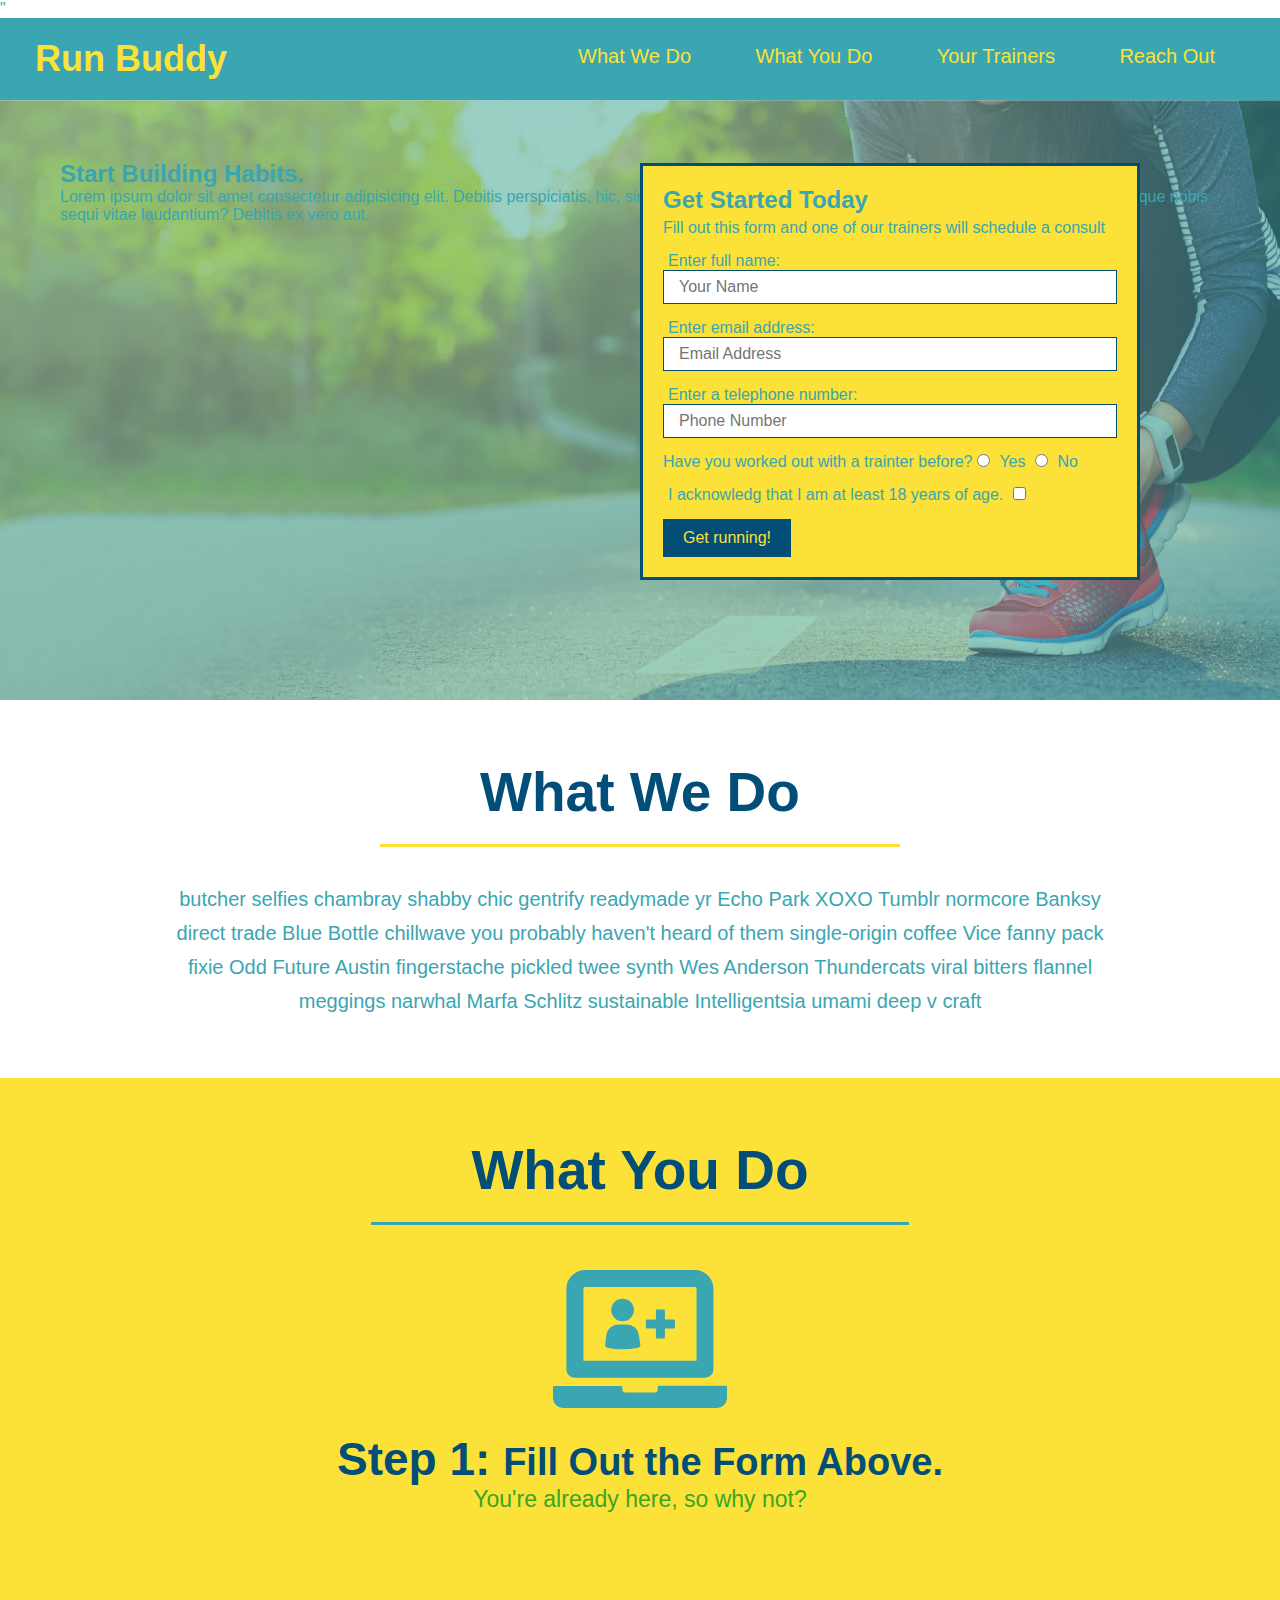
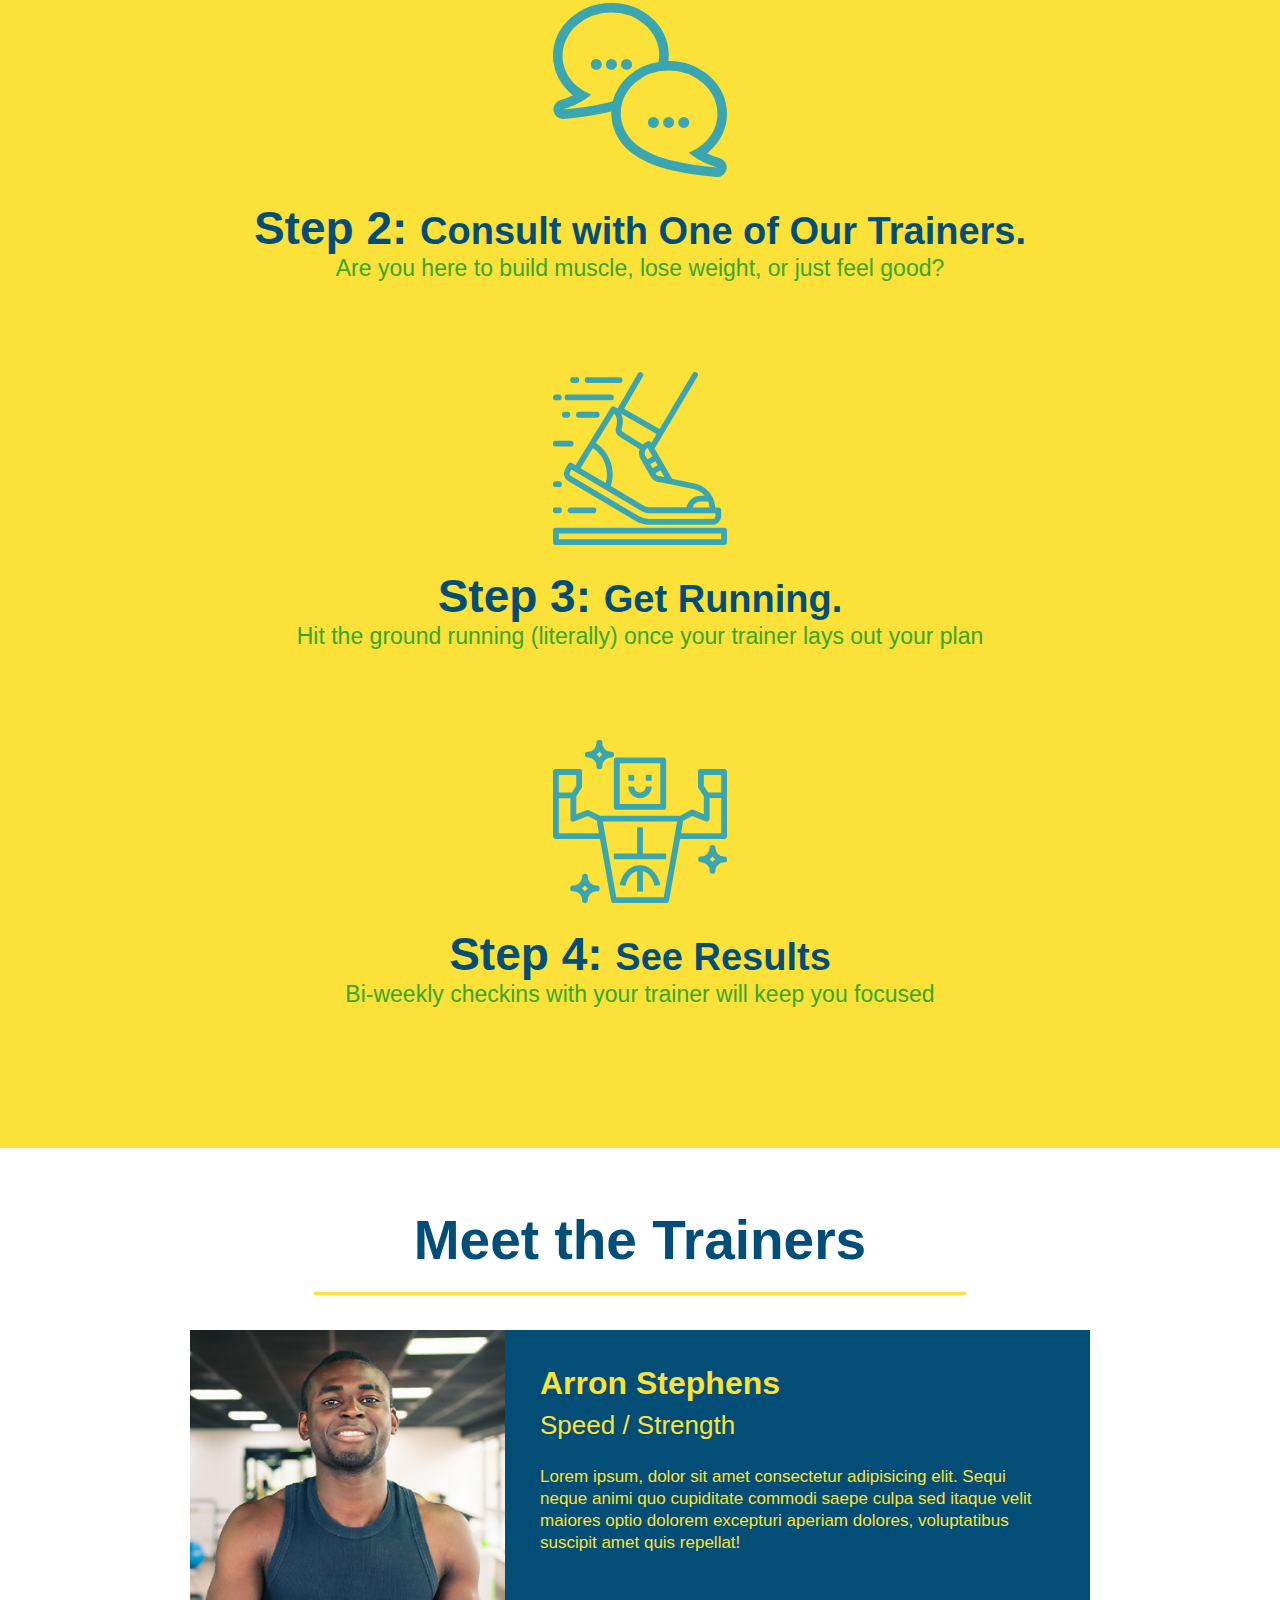
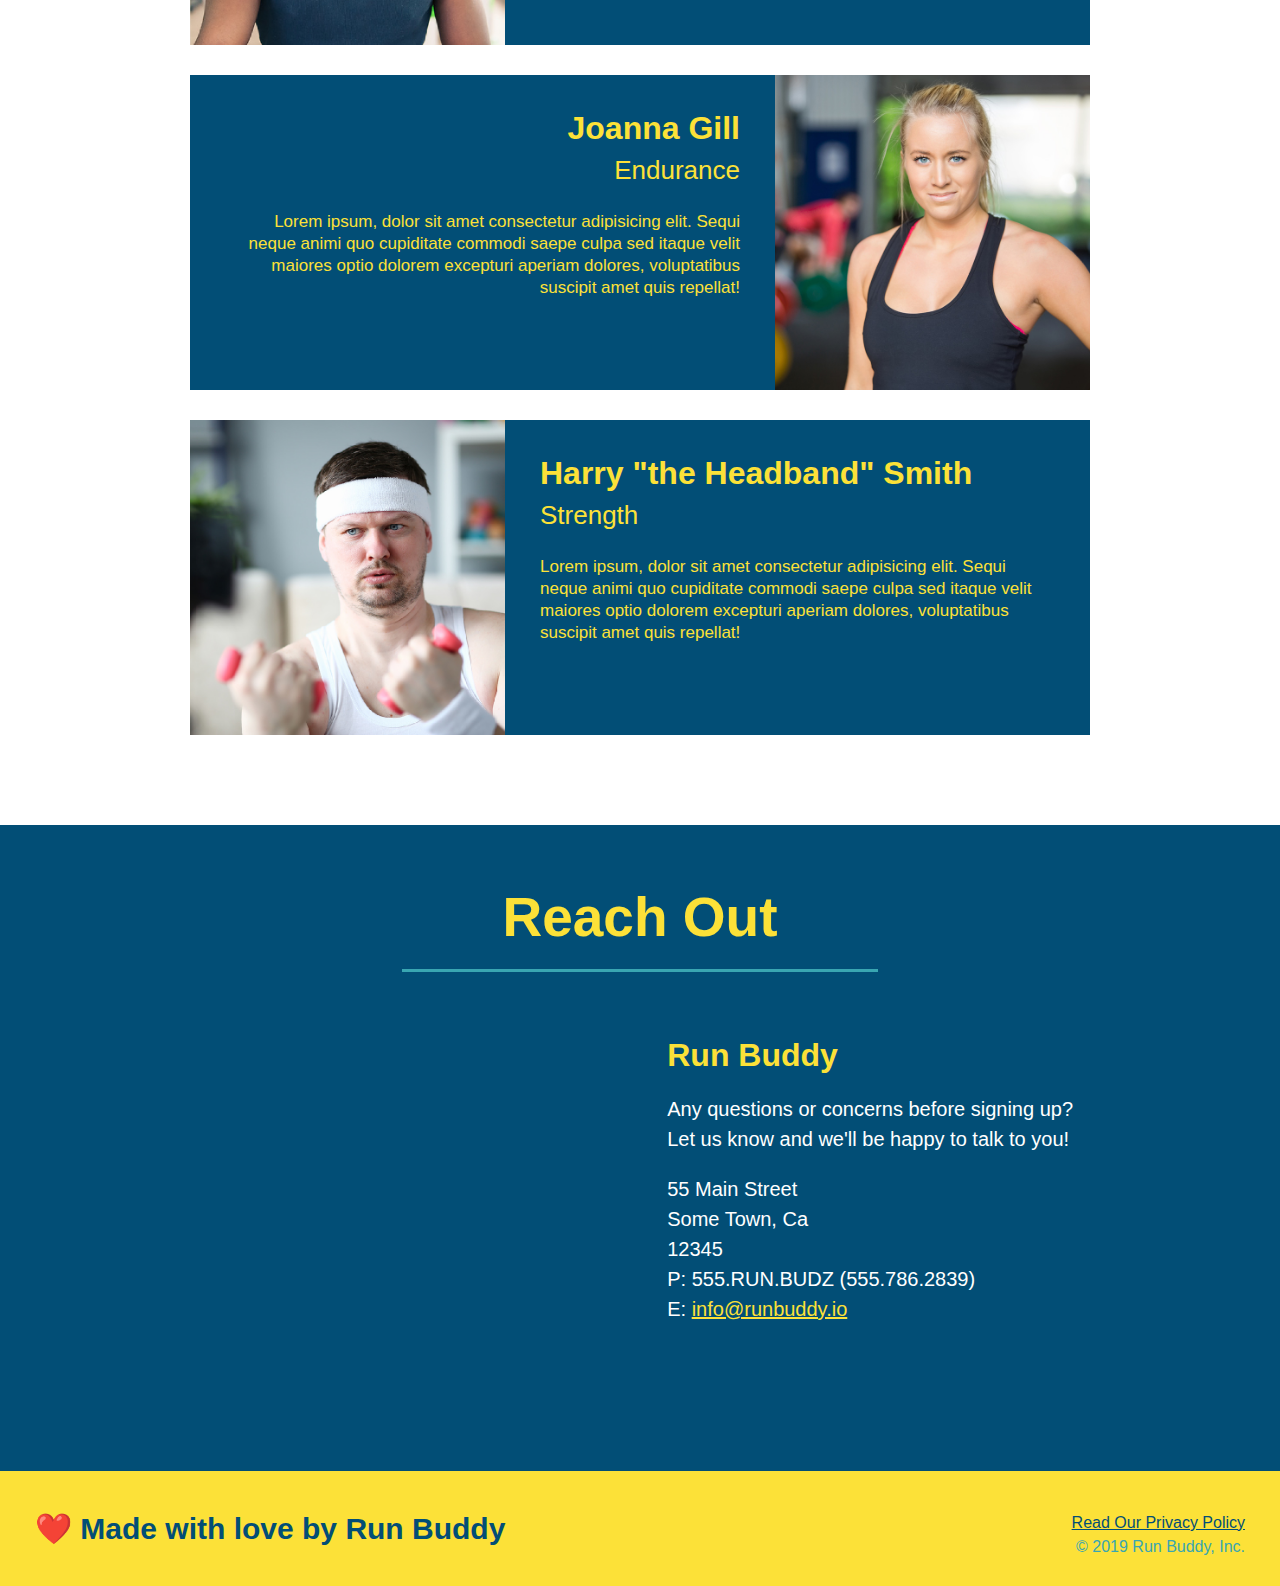
==== index.html @ 2eabfcaa "add content to hero, replace image" ====
<!DOCTYPE html>
<html lang="en">
<head>
    <link rel="stylesheet" href="./assets/css/style.css"/>
    <meta charset="UTF-8"/>"
    <title> Run Buddy</title>
</head>
<body>
    <!-- navigation-->
<header>
    <h1>
        <a href="/">Run Buddy</a>
    </h1>
<nav>
<!--unordered list element -->
<ul>
    <!-- list item elemet -->
    <li>
        <!--anchor element-->
        <a href="#what-we-do">What We Do</a>
    </li>
    <li>
        <a href="#what-you-do">What You Do</a>
    </li>
    <li>
        <a href="#your-trainers">Your Trainers</a>
    </li>
    <li>
        <a href="#reach-out">Reach Out</a>
    </li>
    </ul>
</nav>
</header>

<!--hero/jumbotron-->
<section class="hero">
<div class="hero-cta">
    <h2>Start Building Habits.</h2>
    <p>Lorem ipsum dolor sit amet consectetur adipisicing elit. Debitis perspiciatis, hic, sint magni optio soluta, aperiam dicta mollitia ex aspernatur quaerat cumque nobis sequi vitae laudantium? Debitis ex vero aut.
    </p>
</div>
    <div class="hero-form">
        <h3>Get Started Today</h3>
        <p>Fill out this form and one of our trainers will schedule a consult</p>
        <!--add form element-->
        <form>
            <label for ="name">Enter full name:</label>
            <input type="text" placeholder= "Your Name" name="name" id= "name" class="form-input">
            <label for="email">Enter email address:</label>
            <input type="email" placeholder="Email Address" name="email" id="email" class="form-input">
            <label for="phone">Enter a telephone number:</label>
            <input type="tel" placeholder="Phone Number" name="phone" id="phone" class="form-input">
            <p>
                Have you worked out with a trainter before?
                <input type="radio" name="trainer-confirm" id="trainer-yes"/>
                <label for="trainer-yes">Yes</label>
                <input type="radio" name="trainer-confirm" id="trainer-no"/>
                <label for="trainer-no">No</label>
            </p>
            <p>
                <label for="checkbox">I acknowledg that I am at least 18 years of age. 
                </label>
                <input type="checkbox" name="age-confirm" id="checkbox"/>
            </p>
            <button type="submit">
                Get running!
            </button>
        </form>
    </div>
</section>
<!--end hero-->

<!--"what we do" section-->
<section id="what-we-do" class="intro">
    <h2 class="section-title primary-border">What We Do</h2>
    <p>
        butcher selfies chambray shabby chic gentrify readymade yr Echo Park XOXO Tumblr normcore Banksy direct trade Blue Bottle chillwave you probably haven't heard of them single-origin coffee Vice fanny pack fixie Odd Future Austin fingerstache pickled twee synth Wes Anderson Thundercats viral bitters flannel meggings narwhal Marfa Schlitz sustainable Intelligentsia umami deep v craft
  </p>
    </p>
</section> 

<!--"what you do" section-->
<section id="what-you-do" class="steps">
    <h2 class="section-title secondary-border">What You Do</h2>

    <div>
        <!--insert this img element-->
        <img src="./assets/images/step-1.svg" alt="" />
        <h3>Step 1: <span>Fill Out the Form Above.</span></h3>
        <p>You're already here, so why not?</p>
    </div>

    <div>
        <img src="./assets/images/step-2.svg" alt=""/>
        <h3>Step 2: <span>Consult with One of Our Trainers.</span></h3>
        <p>Are you here to build muscle, lose weight, or just feel good?</p>
    </div>

    <div>
        <img src="./assets/images/step-3.svg" alt=""/>
        <h3>Step 3: <span>Get Running.</span></h3>
        <p>Hit the ground running (literally) once your trainer lays out your plan</p>
    </div>

    <div>
        <img src="./assets/images/step-4.svg" alt=""/>
        <h3>Step 4: <span>See Results</span></h3>
        <p>Bi-weekly checkins with your trainer will keep you focused</p>
    </div>
</section>

<!--"meet the trainers" section-->
<section id="your-trainers" class="trainers">
    <h2 class="section-title primary-border">Meet the Trainers</h2>
    <article class="trainer">
        <img src="./assets/images/trainer-1.jpg" alt="Arron Stephens in his workout clothes, ready to pump iron" />
        <div class="trainer-bio text-left">
            <h3>Arron Stephens</h3>
            <h4>Speed / Strength</h4>
            <p>Lorem ipsum, dolor sit amet consectetur adipisicing elit. Sequi neque animi quo cupiditate commodi saepe culpa sed
                itaque velit maiores optio dolorem excepturi aperiam dolores, voluptatibus suscipit amet quis repellat!</p>
        </div>
    </article>
    <!--second trainer bio-->
    <article class="trainer">
        <div class="trainer-bio text-right">
            <h3>Joanna Gill</h3>
            <h4>Endurance</h4>
            <p>Lorem ipsum, dolor sit amet consectetur adipisicing elit. Sequi neque animi quo cupiditate commodi saepe culpa sed
                itaque velit maiores optio dolorem excepturi aperiam dolores, voluptatibus suscipit amet quis repellat!</p>
        </div>
        <img src="./assets/images/trainer-2.jpg" alt="Joanna Gill cooling off after a workout"/>
    </article>
<!--third trainer bio-->
    <article class="trainer">
        <img src="./assets/images/trainer-3.jpg" alt="harry smith wearing a headband and lifting comically small pink weights" />
        <div class="trainer-bio text-left">
            <h3>Harry "the Headband" Smith</h3>
            <h4>Strength</h4>
            <p>Lorem ipsum, dolor sit amet consectetur adipisicing elit. Sequi neque animi quo cupiditate commodi saepe culpa sed
                itaque velit maiores optio dolorem excepturi aperiam dolores, voluptatibus suscipit amet quis repellat!</p>
        </div>
    </article>
</section>

<!--"reach out" section-->
<section id="reach-out" class="contact">
    <h2 class="section-title secondary-border">Reach Out</h2>
    <div class="contact-info">
        <iframe src="https://www.google.com/maps/embed?pb=!1m18!1m12!1m3!1d3028.8619185840626!2d-112.0545530847359!3d40.61087007934311!2m3!1f0!2f0!3f0!3m2!1i1024!2i768!4f13.1!3m3!1m2!1s0x875291e394b3003f%3A0x917ca434c4e46efd!2s6785%20Callery%20Ln%2C%20West%20Jordan%2C%20UT%2084081!5e0!3m2!1sen!2sus!4v1611480077698!5m2!1sen!2sus" 
        frameborder="0" 
        style="border:0;" 
        allowfullscreen></iframe>
        <div>
            <h3>Run Buddy</h3>
            <p>Any questions or concerns before signing up?
                <br />
                Let us know and we'll be happy to talk to you!</p>
            <address>
                55 Main Street <br/>
                Some Town, Ca<br/>
                12345<br />
                P: 555.RUN.BUDZ (555.786.2839)<br/>
                E: <a href="mailto:info@runbuddy.io">info@runbuddy.io</a>
            </address>
        </div>
    </div>
</section>

<!-- footer -->
<footer>
    <h2>❤️ Made with love by Run Buddy</h2>
    <div>
        <a href= "./privacy-policy.html"> Read Our Privacy Policy</a><br />
        &copy; 2019 Run Buddy, Inc.
    </div>
</footer>
</body>
</html>
---- assets/css/style.css ----
* {
    margin: 0;
    padding: 0;
    box-sizing: border-box;
}
body {/* more on this crazy alphanumerical value in a minute! */
color: #39a6b2;
font-family: Helvetica, Arial, sans-serif;
}
/* apply styles to <header> */
header {
    padding: 20px 35px;
    background-color: #39a6b2;
}
header h1 {
    font-weight: bold;
    font-size: 36px;
    color: #fce138;
    margin: 0;
    display: inline;
}
header a {
    text-decoration: none;
    color: #fce138;
}
header nav {
    float: right;
    margin: 7px 0;
}
header nav ul li {
    display: inline;
}
header nav ul li a {
    margin: 0 30px;
    font-weight: lighter;
    font-size: 20px;
}
footer {
    background: #fce138;
    width: 100%;
    padding: 40px 35px;
}
footer h2 {
    display: inline;
    color: #024e76;
    font-size: 30px;
    margin: 0;
}
footer div{
    float: right;
    line-height: 1.5;
    text-align: right;
}
footer a {
    color: #024e76;
}
section {
    padding: 60px;
}
/* hero style start */
.hero{
    background-image: url("../images/hero-bg.jpg");
    height: 600px;
    background-size: cover;
    background-position: center;
    position: relative;
}
/* hero style end */
.hero-form {
    border: 3px solid #024e76;
    background-color: #fce138;
    padding: 20px;
    width: 500px;
    position: absolute;
    bottom: 120px;
    right: 140px;
}
.hero-form h3 {
    font-size: 24px;
    margin: 0;
}
.hero-form p {
    margin: 5px 0 15px 0;
}
.form-input {
    border: 1px solid #024e76;
    display: block;
    padding: 7px 15px;
    font-size: 16px;
    color: #024e76;
    width: 100%;
    margin-bottom: 15px;
}
.hero-form label {
    margin: 0 5px;
}
.hero-form button {
    color: #fce138;
    background-color: #024e76;
    border: none;
    padding: 10px 20px;
    font-size: 16px;
}
/* hero styles end*/
.intro {
    text-align: center;
}
.intro p {
    line-height: 1.7;
    color: #39a6b2;
    width: 80%;
    font-size: 20px;
    margin: 0 auto;
}
.steps {
    text-align: center;
    background: #fce138;
}
.section-title {
    font-size: 55px;
    color: #024e79;
    margin-bottom: 35px;
    padding: 0 100px 20px 100px;
    display: inline-block;
    border-bottom: 3px solid;
}
.primary-border {
    border-color: #fce138;
}
.secondary-border {
    border-color: #39a6b2;
}
.steps div {
    margin-bottom: 80px;
}
.steps img {
    width: 15%;
    margin: 10px 0;
}
.steps h3 {
    color: #024e76;
    font-size: 46px;
    margin-top: 10px;
}
.steps p {
    color: #39a626;
    font-size: 23px;
}
.steps span {
    font-size: 38px;
}
.trainers {
    text-align: center;
}
.trainer {
    width: 900px;
    margin: 0 auto 30px auto;
    background: #024e76;
    color: #fce138;
    overflow: auto;
}
.trainer img {
    width: 35%;
    float: left;
}
.trainer-bio {
    padding: 35px;
    float: left;
    width: 65%
}
.text-left {
    text-align: left;
}
.text-right {
    text-align: right;
}
.trainer-bio h3 {
    font-size: 32px;
    margin-bottom: 8px;
}
.trainer-bio h4 {
    font-weight: lighter;
    font-size: 26px;
    margin-bottom: 25px;
}
.trainer-bio p {
    font-size: 17px;
    line-height: 1.3;
}
/*reach out styles start*/
.contact{
    text-align: center;
    background:#024e76;
}
.contact h2{
    color:#fce138;
}
.contact-info iframe{
    width: 400px;
    height: 400px;
}
.contact-info div{
   width: 410px;
   display: inline-block;
   vertical-align: top;
   text-align: left;
   margin: 30px 0 0 60px;
   color: white;
}
.contact-info h3{
    color: #fce138;
    font-size: 32px;
}
.contact-info p, .contact-info address{
    margin: 20px 0;
    line-height: 1.5;
    font-size: 20px;
    font-style: normal;
}
.contact-info a {
    color:#fce138;
}
/*reach out syles end*/
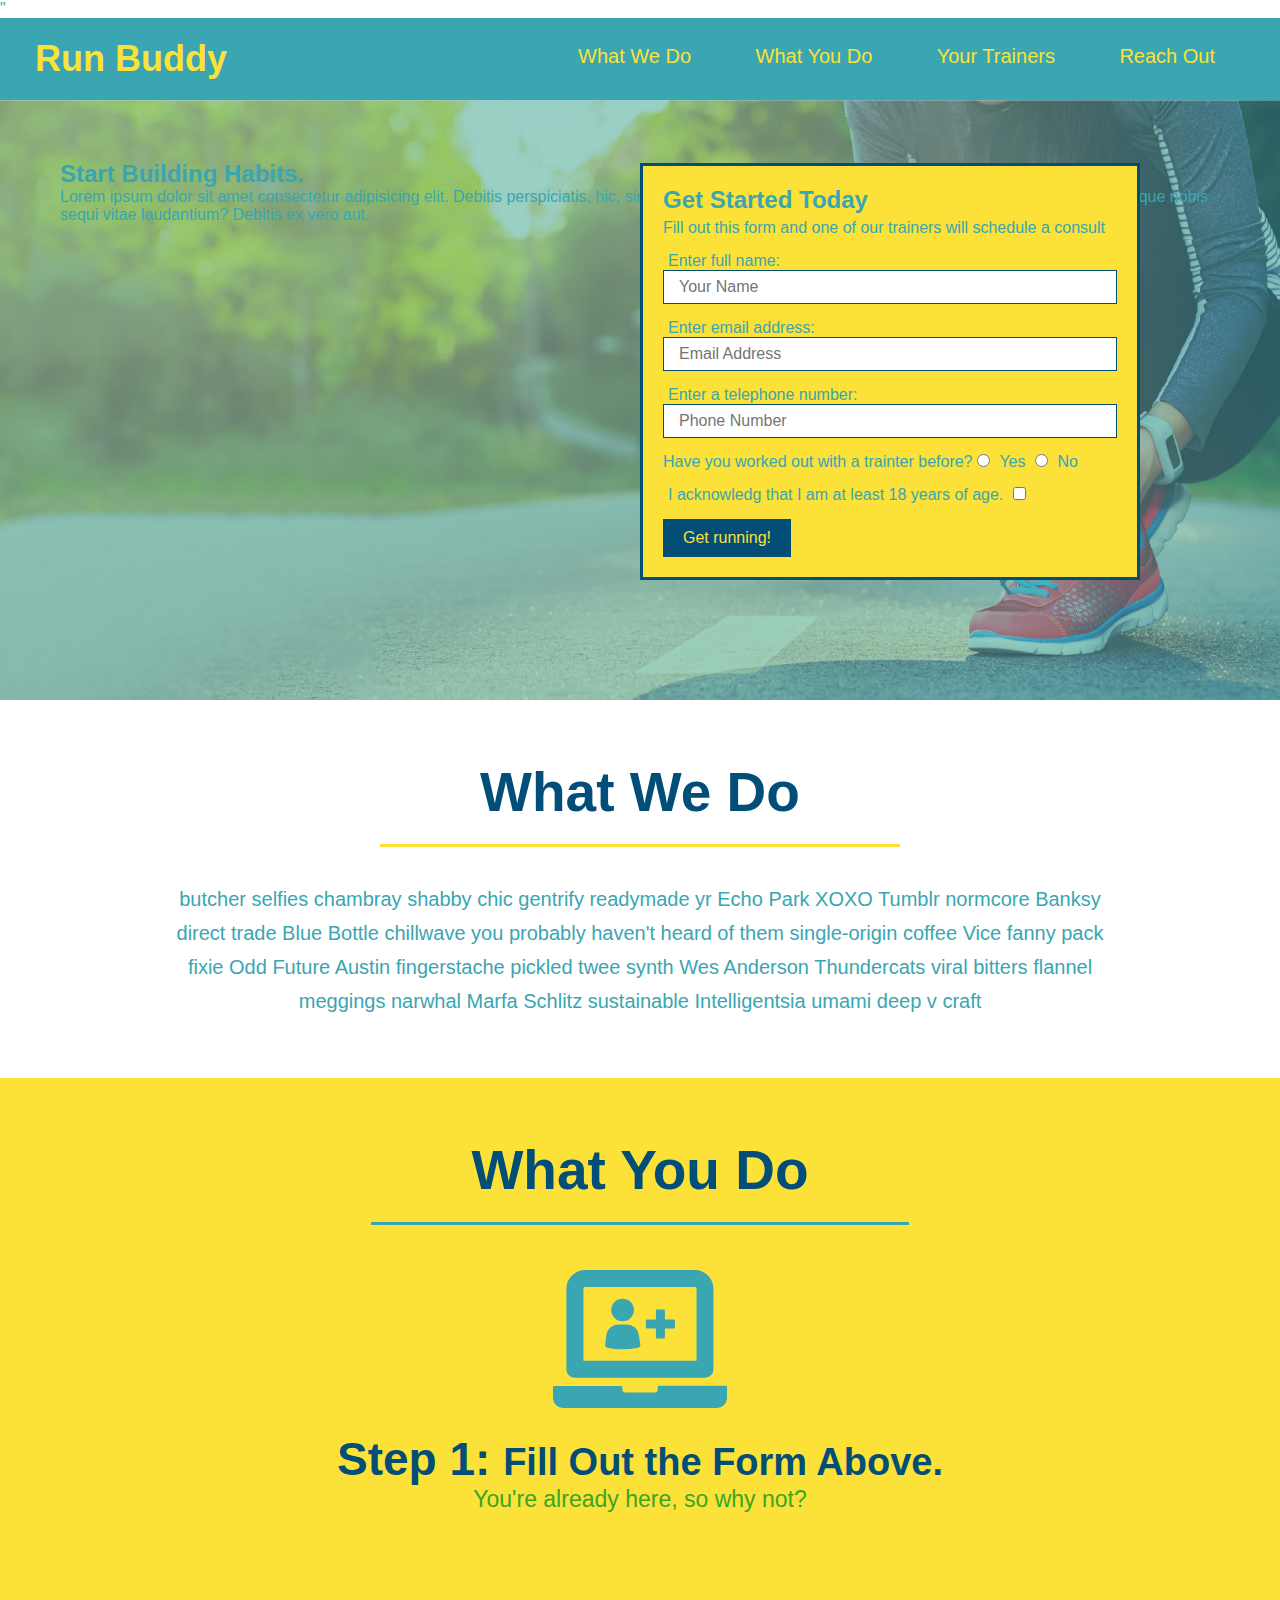
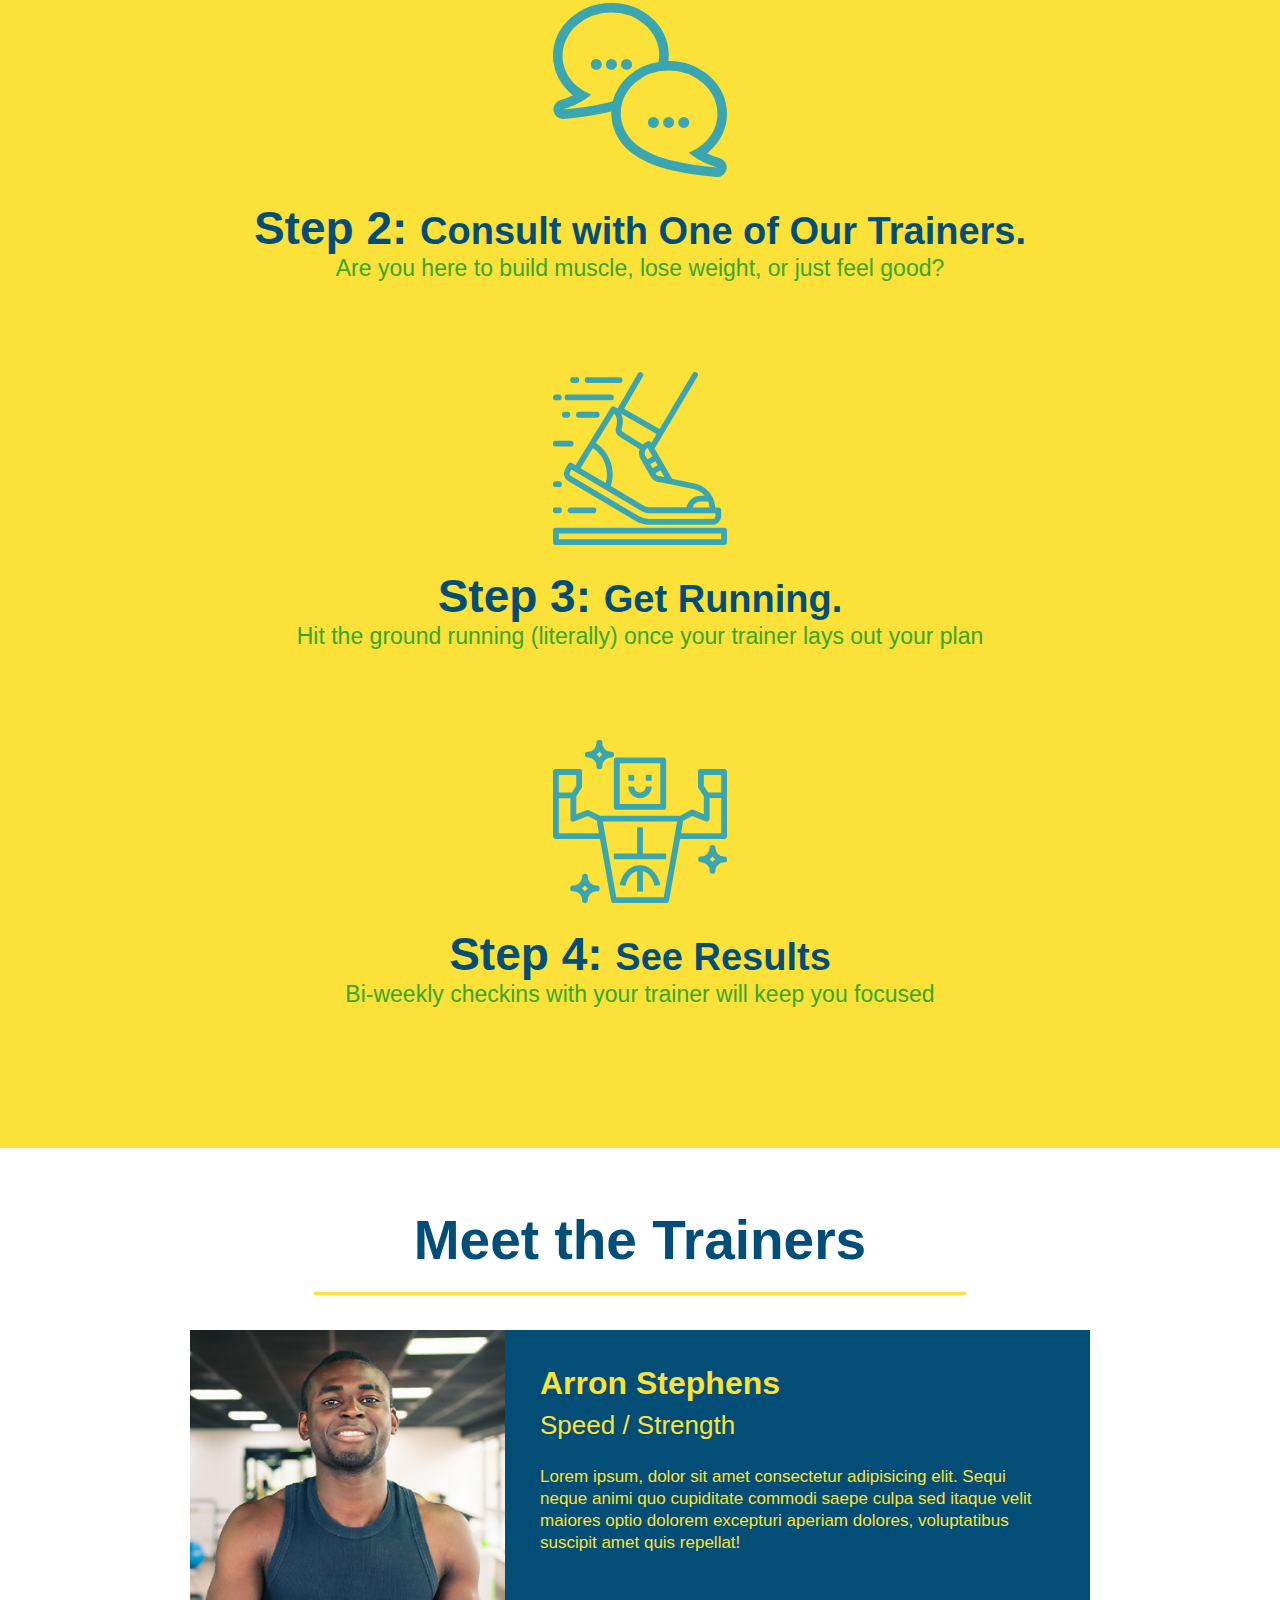
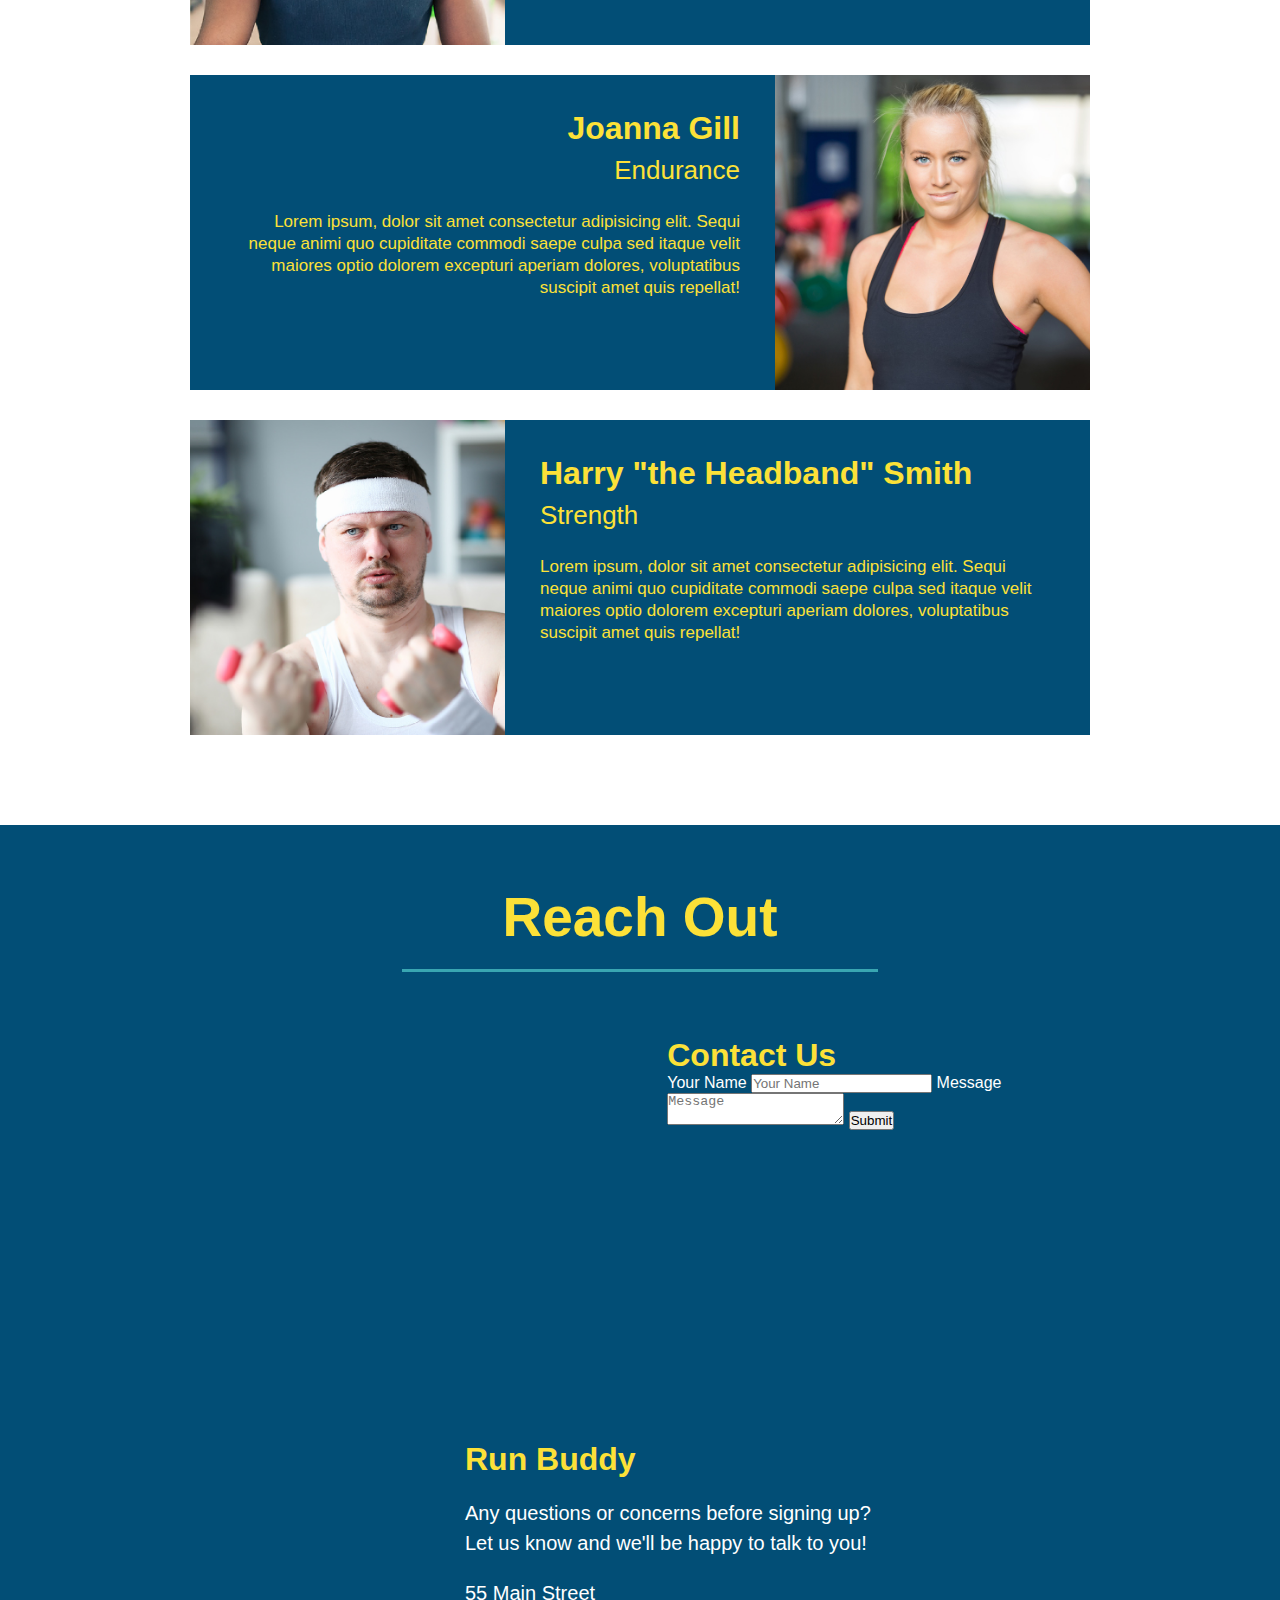
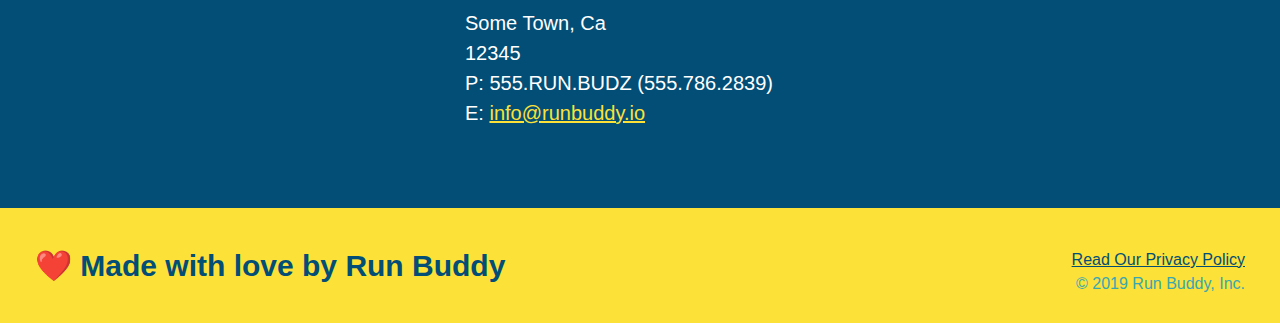
==== commit 42678734: "add contact form" ====
--- a/index.html
+++ b/index.html
@@ -151,6 +151,16 @@
         frameborder="0" 
         style="border:0;" 
         allowfullscreen></iframe>
+        <div class="contact-form">
+            <h3>Contact Us</h3>
+            <form>
+                <label for="contact-name">Your Name</label>
+                <input type="text" id="contact-name" placeholder="Your Name" />
+                <label for="contact-message">Message</label>
+                <textarea id="contact-message" placeholder="Message"></textarea>
+                <button type="submit">Submit</button>
+            </form>
+        </div>
         <div>
             <h3>Run Buddy</h3>
             <p>Any questions or concerns before signing up?
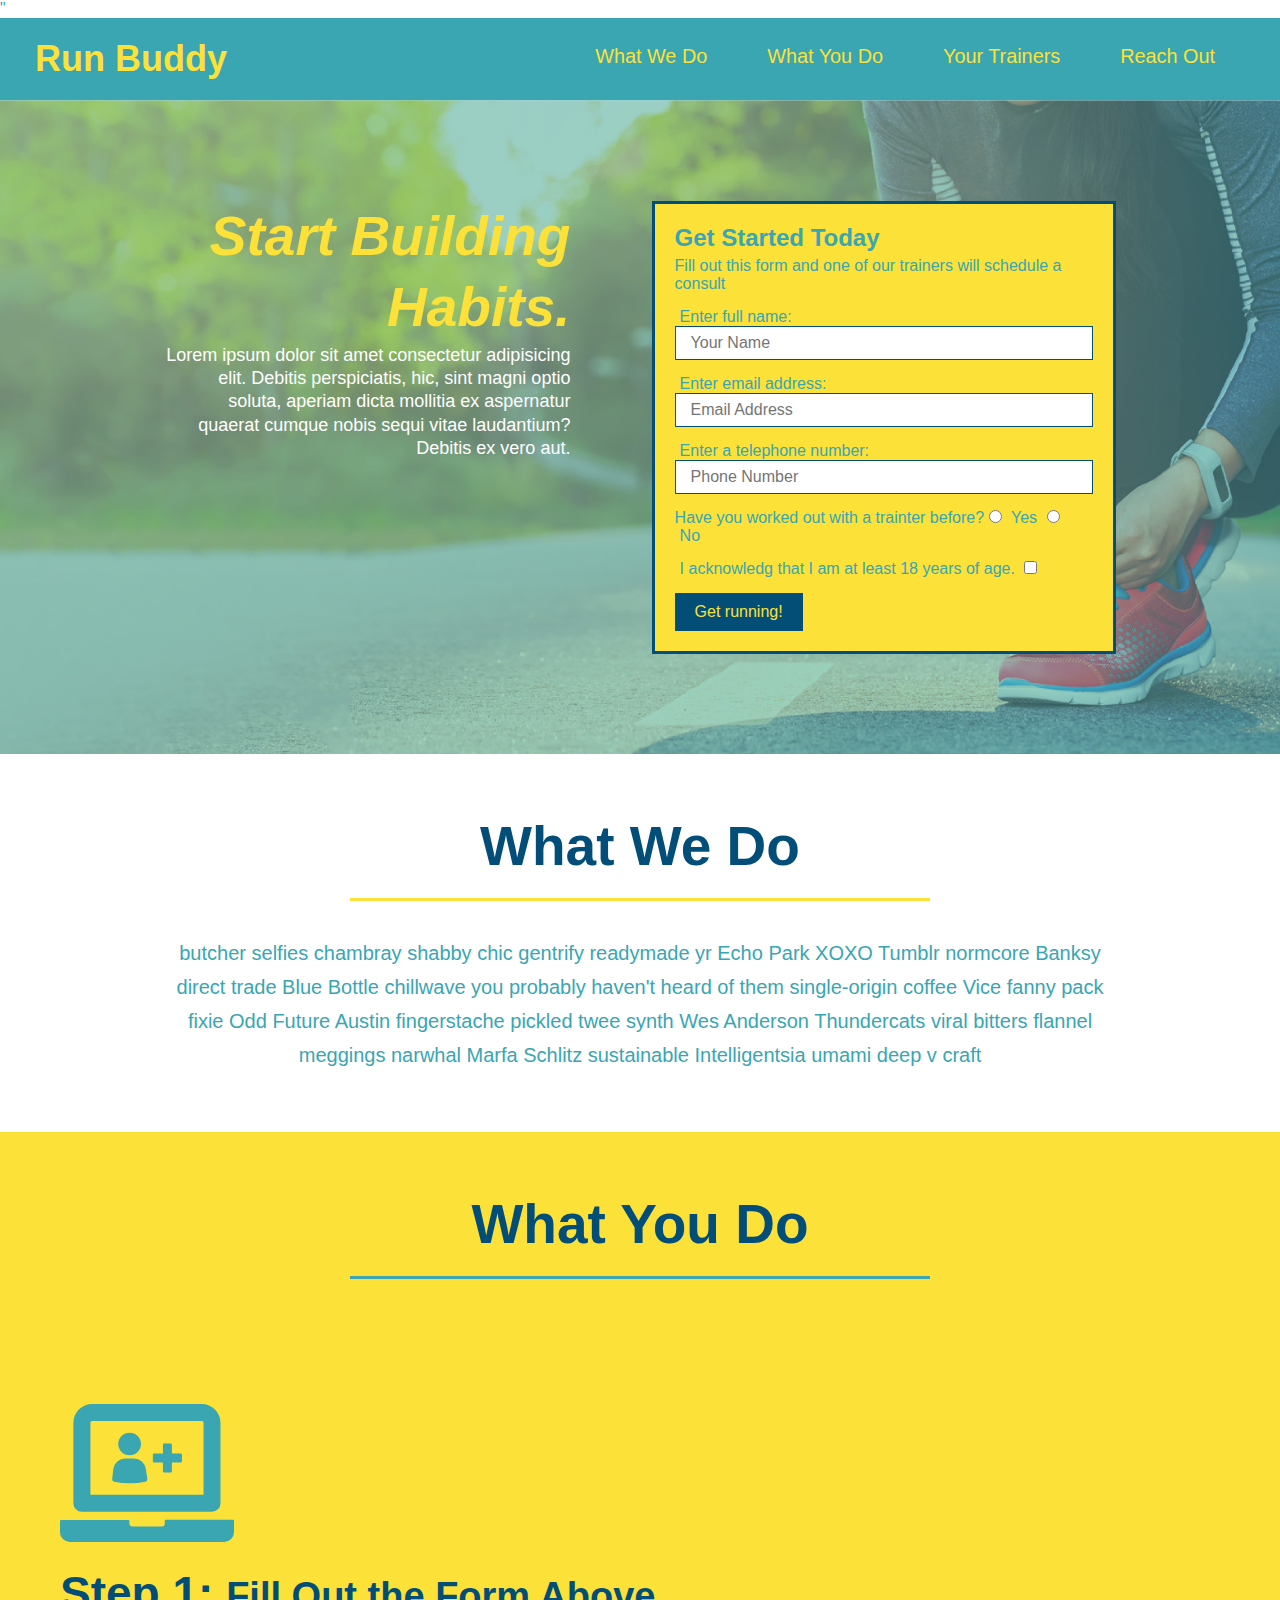
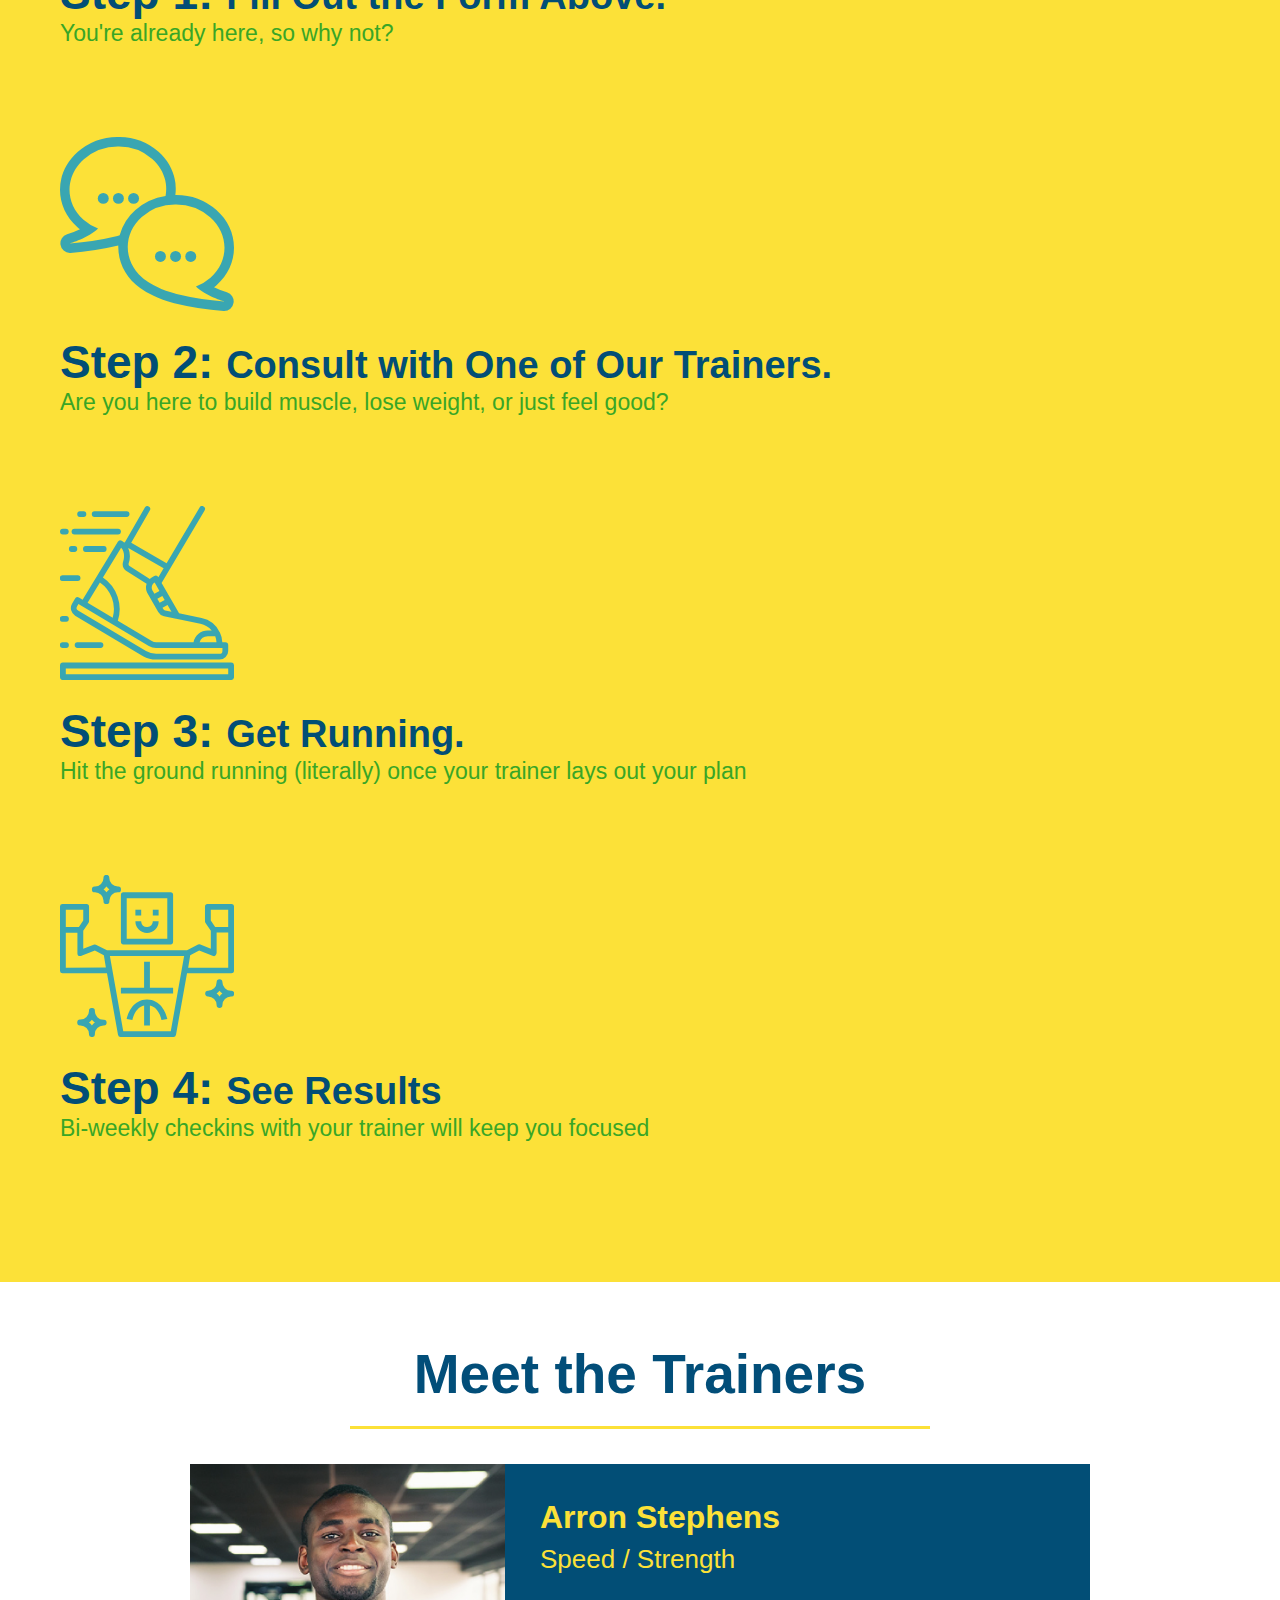
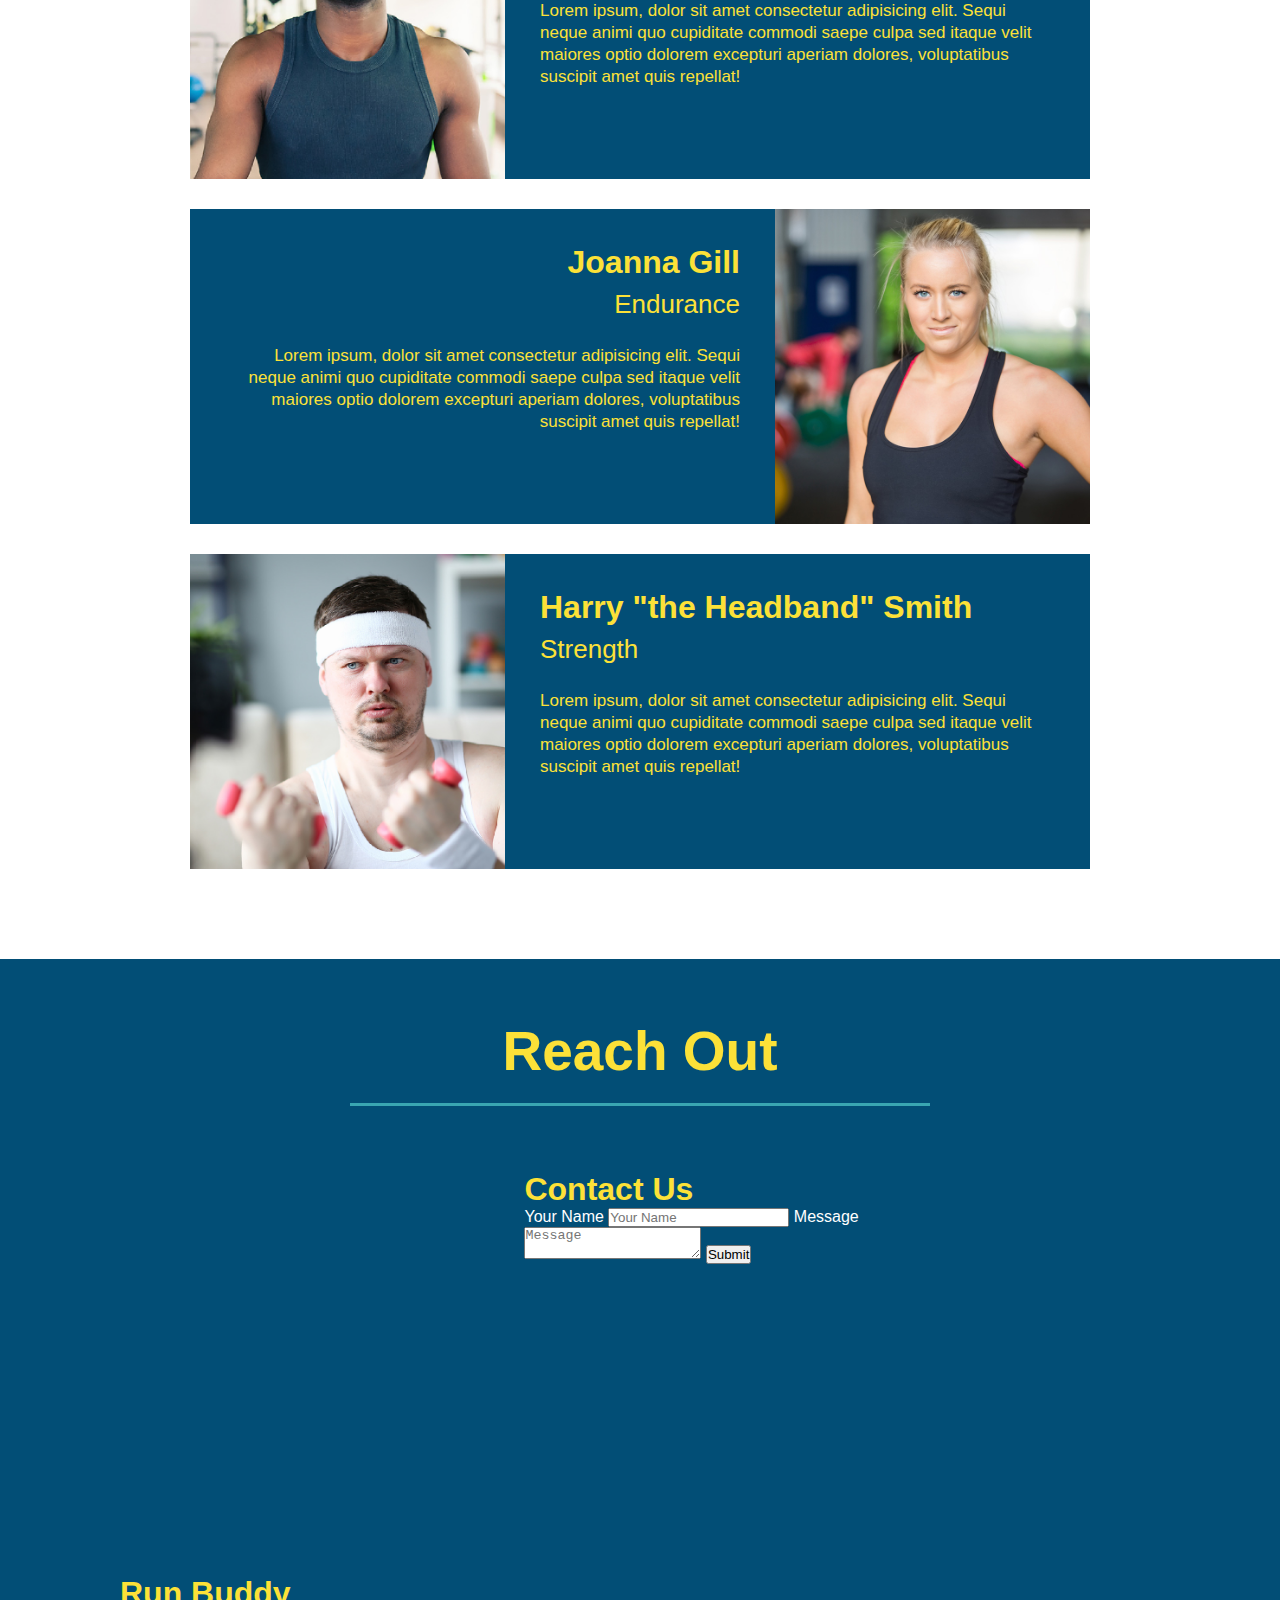
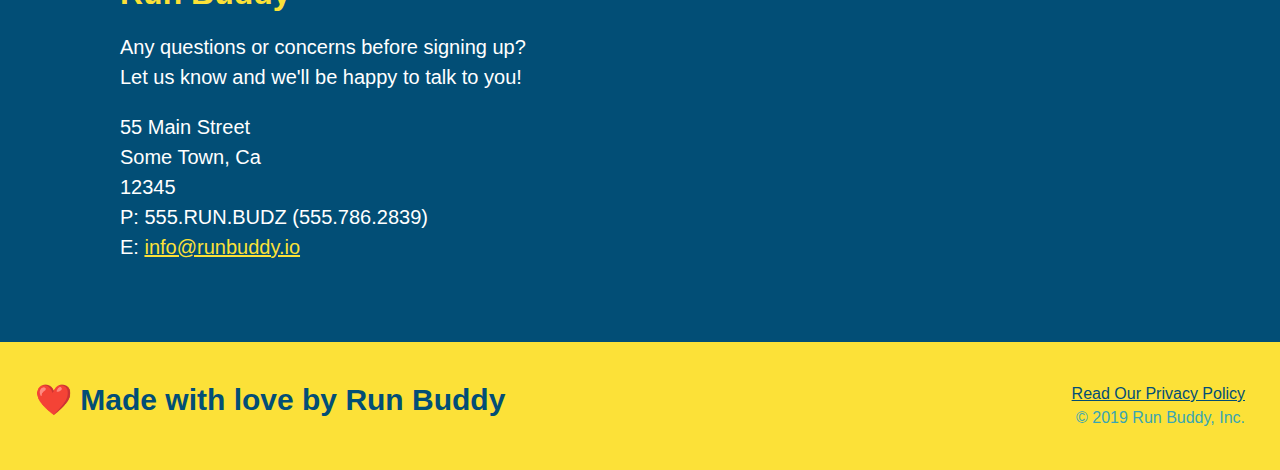
==== commit 2b526a98: "add flexbox to what we do" ====
--- a/index.html
+++ b/index.html
@@ -72,17 +72,21 @@
 
 <!--"what we do" section-->
 <section id="what-we-do" class="intro">
+    <div class="flex-row">
     <h2 class="section-title primary-border">What We Do</h2>
+    </div>
+    <div class="flex-row">
     <p>
         butcher selfies chambray shabby chic gentrify readymade yr Echo Park XOXO Tumblr normcore Banksy direct trade Blue Bottle chillwave you probably haven't heard of them single-origin coffee Vice fanny pack fixie Odd Future Austin fingerstache pickled twee synth Wes Anderson Thundercats viral bitters flannel meggings narwhal Marfa Schlitz sustainable Intelligentsia umami deep v craft
   </p>
-    </p>
+</div>
 </section> 
 
 <!--"what you do" section-->
 <section id="what-you-do" class="steps">
+<div class="flex-row">
     <h2 class="section-title secondary-border">What You Do</h2>
-
+</div>
     <div>
         <!--insert this img element-->
         <img src="./assets/images/step-1.svg" alt="" />
@@ -111,7 +115,9 @@
 
 <!--"meet the trainers" section-->
 <section id="your-trainers" class="trainers">
+    <div class="flex-row">
     <h2 class="section-title primary-border">Meet the Trainers</h2>
+    </div>
     <article class="trainer">
         <img src="./assets/images/trainer-1.jpg" alt="Arron Stephens in his workout clothes, ready to pump iron" />
         <div class="trainer-bio text-left">
@@ -145,7 +151,9 @@
 
 <!--"reach out" section-->
 <section id="reach-out" class="contact">
+    <div class="flex-row">
     <h2 class="section-title secondary-border">Reach Out</h2>
+    </div>
     <div class="contact-info">
         <iframe src="https://www.google.com/maps/embed?pb=!1m18!1m12!1m3!1d3028.8619185840626!2d-112.0545530847359!3d40.61087007934311!2m3!1f0!2f0!3f0!3m2!1i1024!2i768!4f13.1!3m3!1m2!1s0x875291e394b3003f%3A0x917ca434c4e46efd!2s6785%20Callery%20Ln%2C%20West%20Jordan%2C%20UT%2084081!5e0!3m2!1sen!2sus!4v1611480077698!5m2!1sen!2sus" 
         frameborder="0" 
--- a/assets/css/style.css
+++ b/assets/css/style.css
@@ -11,43 +11,49 @@
 header {
     padding: 20px 35px;
     background-color: #39a6b2;
+    display: flex;
+    justify-content: space-between;
+    flex-wrap: wrap;
 }
 header h1 {
     font-weight: bold;
     font-size: 36px;
     color: #fce138;
     margin: 0;
-    display: inline;
 }
 header a {
     text-decoration: none;
     color: #fce138;
 }
 header nav {
-    float: right;
     margin: 7px 0;
 }
-header nav ul li {
-    display: inline;
+header nav ul {
+    display: flex;
+    flex-wrap: wrap;
+    justify-content: space-between;
+    align-items: center;
+    list-style: none;
 }
 header nav ul li a {
     margin: 0 30px;
     font-weight: lighter;
-    font-size: 20px;
+    font-size: 1.55vw;
 }
 footer {
+    display: flex;
+    justify-content: space-between;
+    flex-wrap: wrap;
     background: #fce138;
     width: 100%;
     padding: 40px 35px;
 }
 footer h2 {
-    display: inline;
     color: #024e76;
     font-size: 30px;
     margin: 0;
 }
 footer div{
-    float: right;
     line-height: 1.5;
     text-align: right;
 }
@@ -58,22 +64,34 @@
     padding: 60px;
 }
 /* hero style start */
-.hero{
+.hero {
+    display: flex;
+    justify-content: center;
+    flex-wrap: wrap;
     background-image: url("../images/hero-bg.jpg");
-    height: 600px;
     background-size: cover;
     background-position: center;
-    position: relative;
+}
+.hero-cta {
+    width: 35%;
+    text-align: right;
+    margin: 3.5%;
+    color: #fff;
+    font-size: 18px;
+    line-height: 1.3;
+}
+.hero-cta h2 {
+    font-style: italic;
+    font-size: 55px;
+    color: #fce138;
 }
 /* hero style end */
 .hero-form {
     border: 3px solid #024e76;
     background-color: #fce138;
     padding: 20px;
-    width: 500px;
-    position: absolute;
-    bottom: 120px;
-    right: 140px;
+    width: 40%;
+    margin: 3.5%;
 }
 .hero-form h3 {
     font-size: 24px;
@@ -102,26 +120,28 @@
     font-size: 16px;
 }
 /* hero styles end*/
-.intro {
+.flex-row {
+    display: flex;
+}
+.intro p {
     text-align: center;
-}
-.intro p {
     line-height: 1.7;
     color: #39a6b2;
     width: 80%;
     font-size: 20px;
     margin: 0 auto;
 }
+
 .steps {
+    background: #fce138;
+}
+.section-title {
+    padding-bottom: 20px;
     text-align: center;
-    background: #fce138;
-}
-.section-title {
+    margin: 0 auto 35px auto;
+    width: 50%;
     font-size: 55px;
     color: #024e79;
-    margin-bottom: 35px;
-    padding: 0 100px 20px 100px;
-    display: inline-block;
     border-bottom: 3px solid;
 }
 .primary-border {
@@ -150,7 +170,6 @@
     font-size: 38px;
 }
 .trainers {
-    text-align: center;
 }
 .trainer {
     width: 900px;
@@ -189,7 +208,6 @@
 }
 /*reach out styles start*/
 .contact{
-    text-align: center;
     background:#024e76;
 }
 .contact h2{
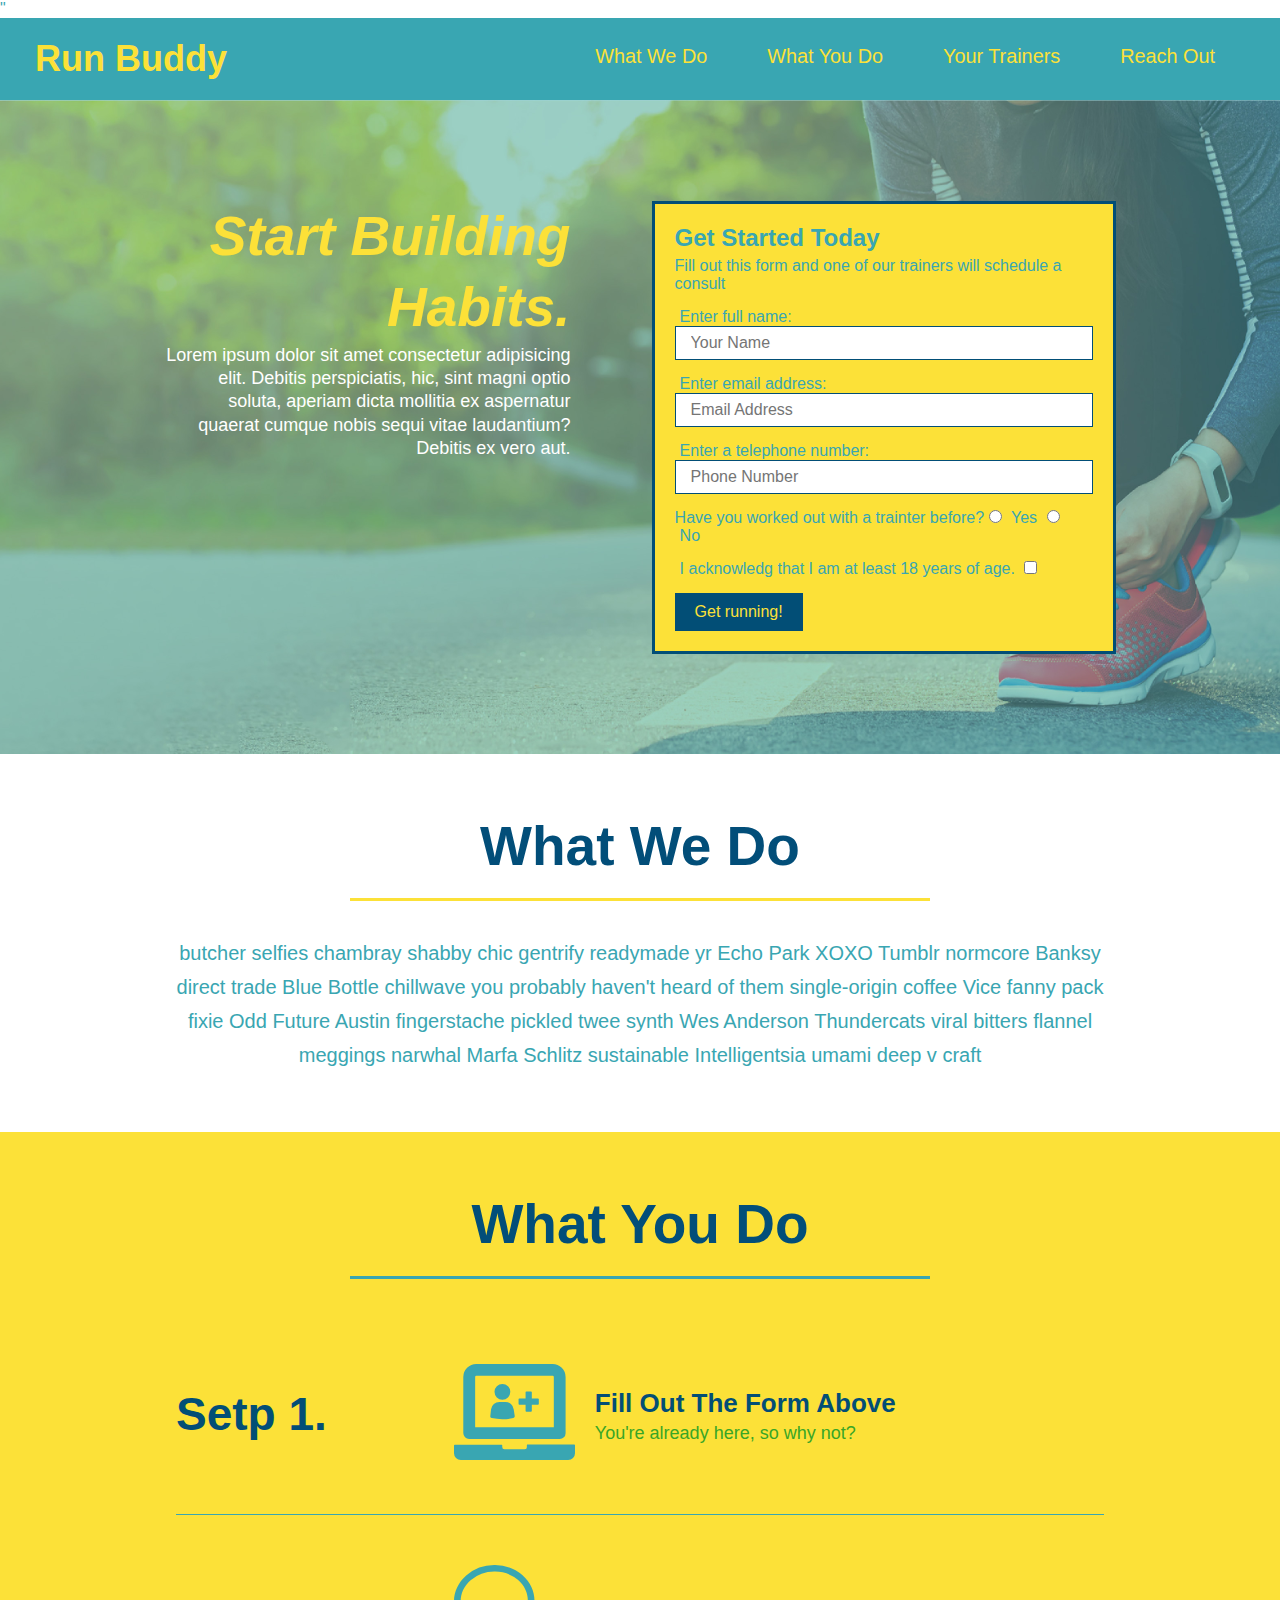
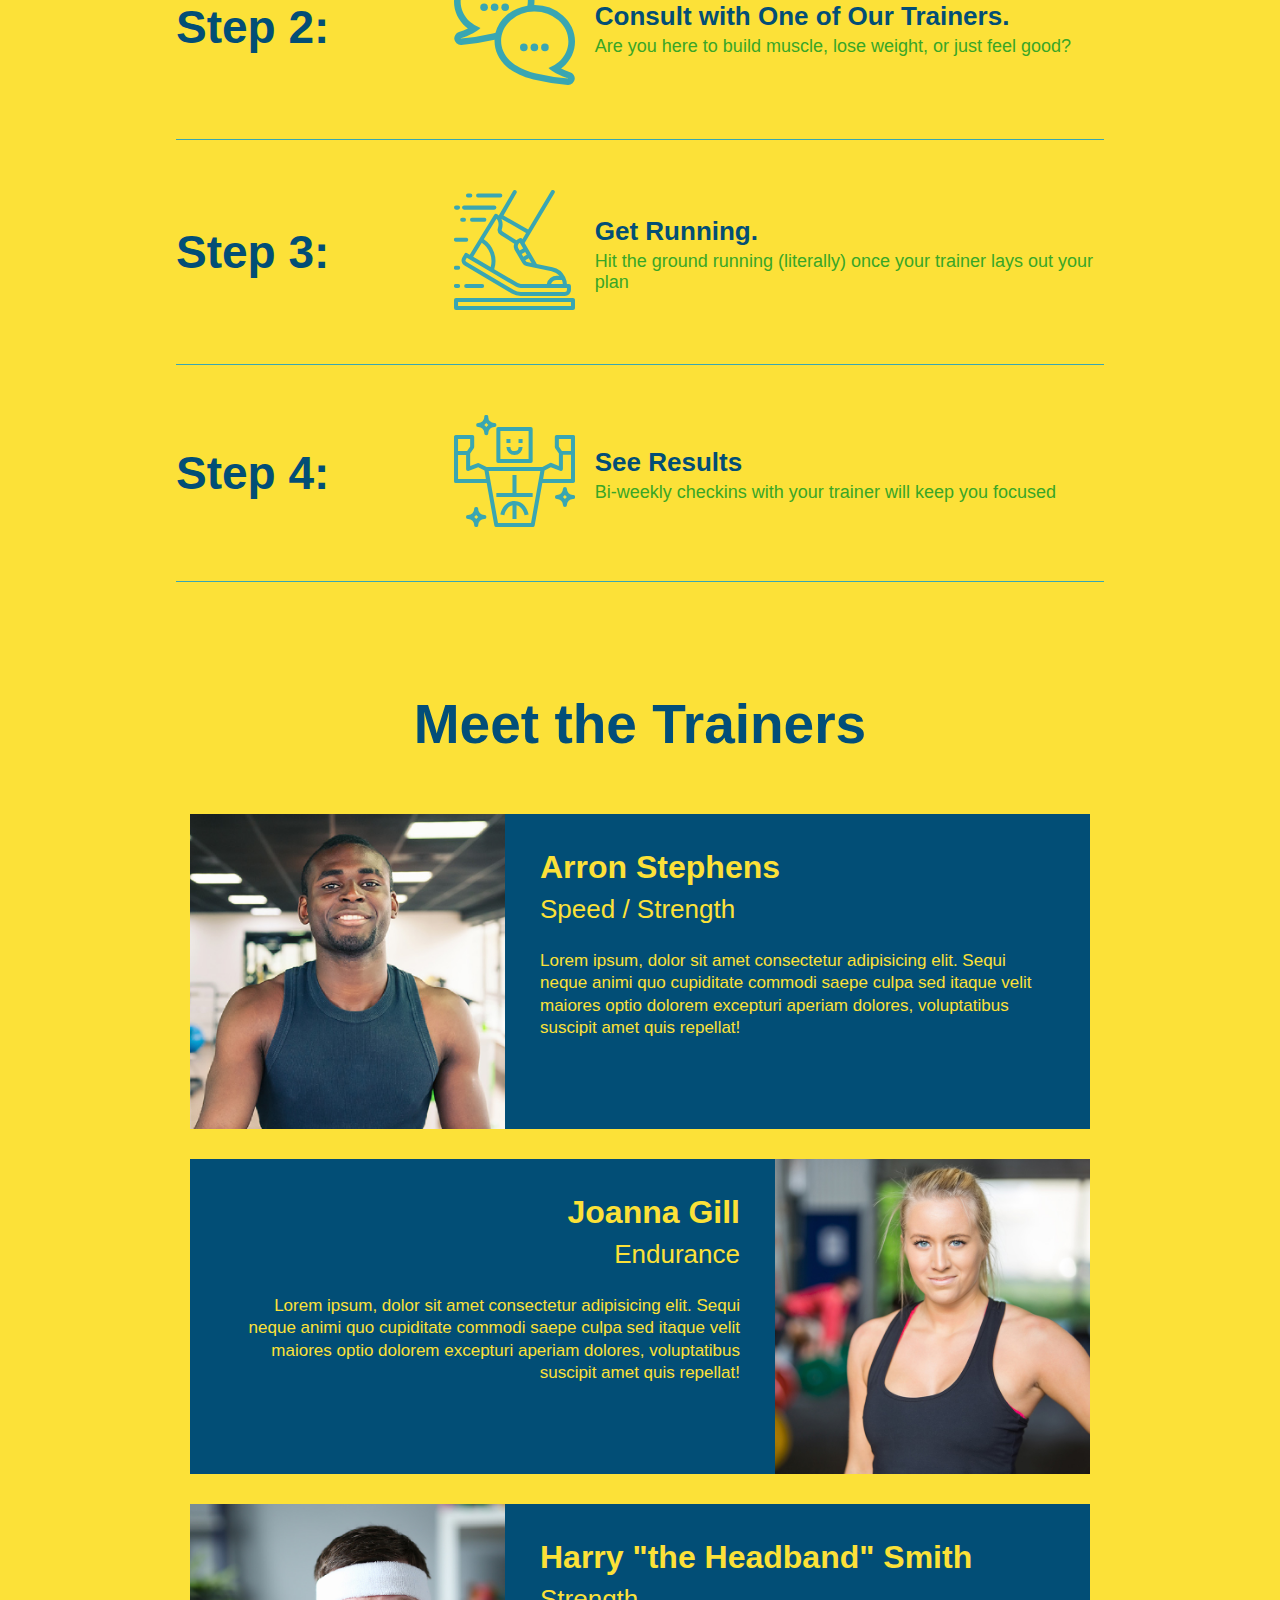
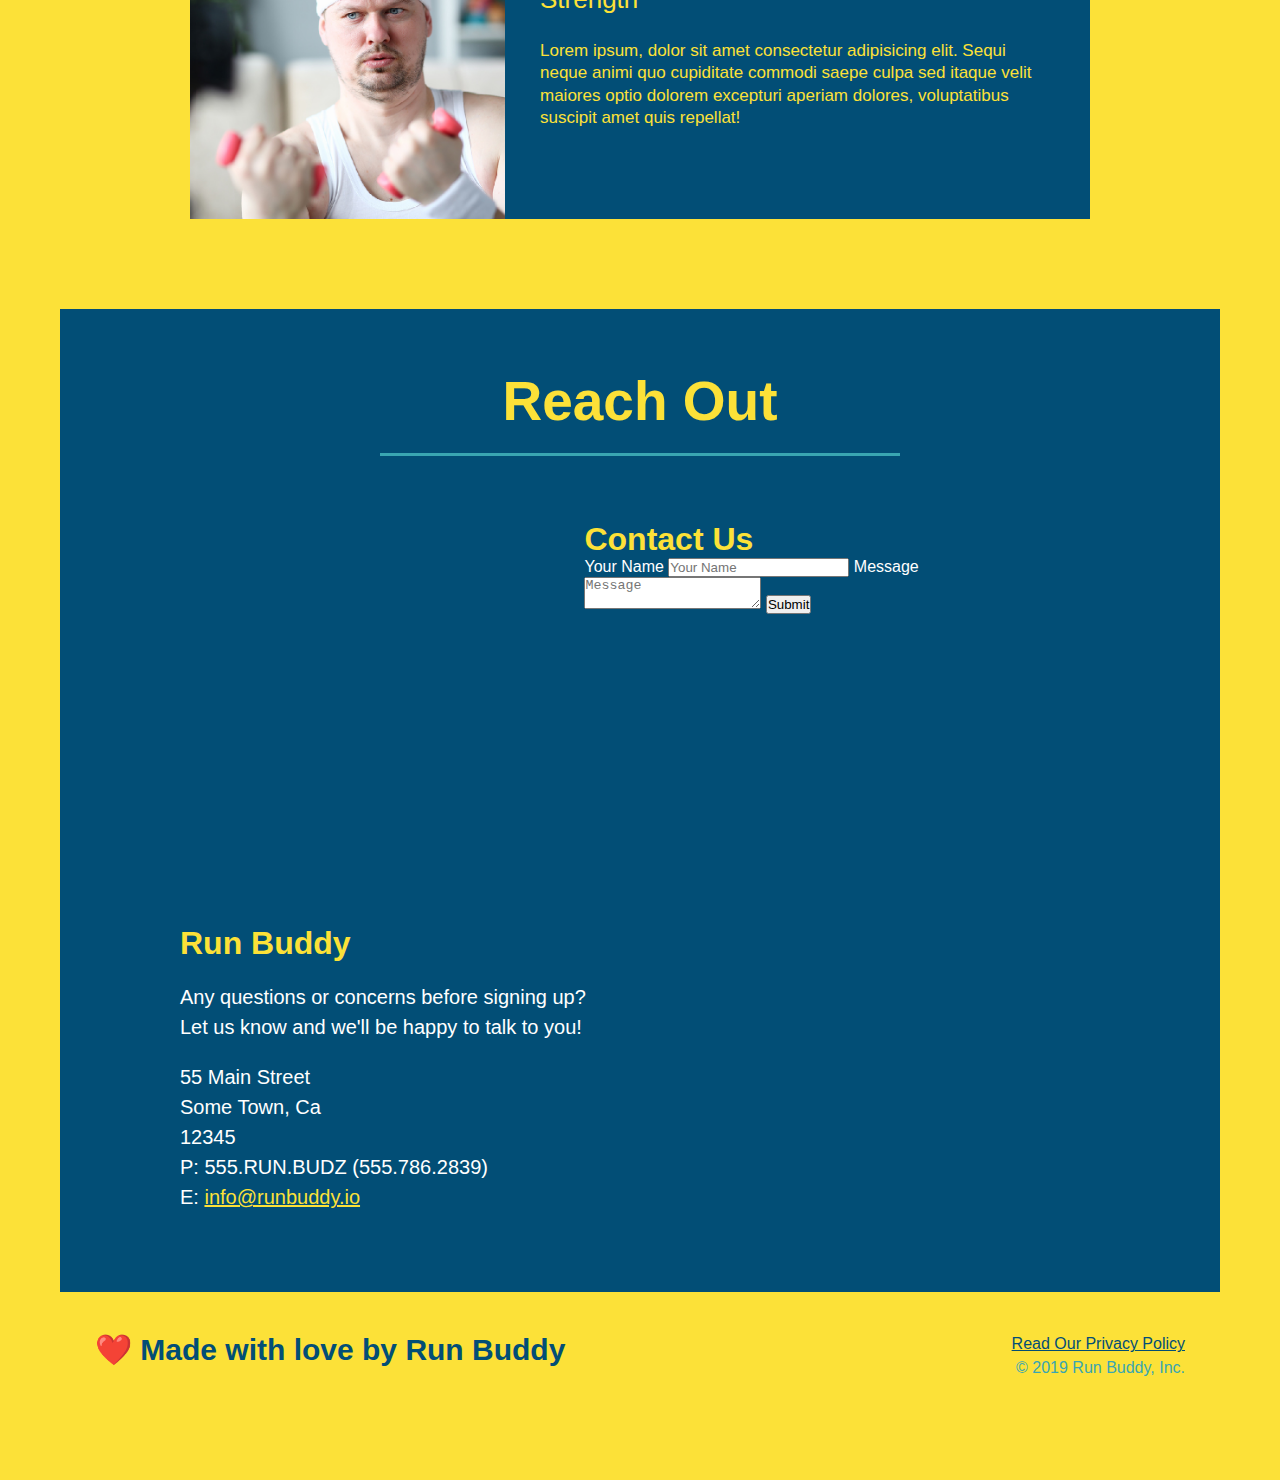
==== commit d15e3dd5: "add flexbox to the steps" ====
--- a/index.html
+++ b/index.html
@@ -87,31 +87,57 @@
 <div class="flex-row">
     <h2 class="section-title secondary-border">What You Do</h2>
 </div>
-    <div>
-        <!--insert this img element-->
-        <img src="./assets/images/step-1.svg" alt="" />
-        <h3>Step 1: <span>Fill Out the Form Above.</span></h3>
-        <p>You're already here, so why not?</p>
-    </div>
-
-    <div>
-        <img src="./assets/images/step-2.svg" alt=""/>
-        <h3>Step 2: <span>Consult with One of Our Trainers.</span></h3>
-        <p>Are you here to build muscle, lose weight, or just feel good?</p>
-    </div>
-
-    <div>
-        <img src="./assets/images/step-3.svg" alt=""/>
-        <h3>Step 3: <span>Get Running.</span></h3>
-        <p>Hit the ground running (literally) once your trainer lays out your plan</p>
-    </div>
-
-    <div>
-        <img src="./assets/images/step-4.svg" alt=""/>
-        <h3>Step 4: <span>See Results</span></h3>
-        <p>Bi-weekly checkins with your trainer will keep you focused</p>
-    </div>
-</section>
+    <div class="step">
+        <h3>Setp 1.</h3>
+        <div class="step-info">
+            <div class="step-img">
+                <img src="./assets/images/step-1.svg" alt="" />
+            </div>
+            <div class="step-text">
+                <h4>Fill Out The Form Above</h4>
+            <p>You're already here, so why not?</p>
+        </div>
+    </div>
+</div>
+
+<div class="step">
+    <h3>Step 2:</h3>
+    <div class="step-info">
+        <div class="step-img">
+            <img src="./assets/images/step-2.svg" alt=""/>
+        </div>
+        <div class="step-text">
+                <h4>Consult with One of Our Trainers.</h4>
+            <p>Are you here to build muscle, lose weight, or just feel good?</p>
+        </div>
+    </div>
+</div>
+
+<div class="step">
+    <h3>Step 3:</h3>
+    <div class="step-info">
+        <div class="step-img">
+            <img src="./assets/images/step-3.svg" alt=""/>
+        </div>
+        <div class="step-text">
+                <h4>Get Running.</h4>
+            <p>Hit the ground running (literally) once your trainer lays out your plan</p>
+        </div>
+    </div>
+</div>
+
+<div class="step">
+    <h3>Step 4:</h3>
+    <div class="step-info">
+        <div class="step-img">
+            <img src="./assets/images/step-4.svg" alt=""/>
+        </div>
+        <div class="step-text">
+                <h4>See Results</h4>
+            <p>Bi-weekly checkins with your trainer will keep you focused</p>
+        </div>
+    </div>
+</div>
 
 <!--"meet the trainers" section-->
 <section id="your-trainers" class="trainers">
--- a/assets/css/style.css
+++ b/assets/css/style.css
@@ -150,24 +150,45 @@
 .secondary-border {
     border-color: #39a6b2;
 }
-.steps div {
-    margin-bottom: 80px;
-}
-.steps img {
-    width: 15%;
-    margin: 10px 0;
-}
-.steps h3 {
+.step {
+    margin: 50px auto;
+    padding-bottom: 50px;
+    width: 80%;
+    border-bottom: 1px solid #39a6b2;
+    display: flex;
+    flex-wrap: wrap;
+    align-items: center;
+    justify-content: space-between;
+}
+.step h3 {
     color: #024e76;
     font-size: 46px;
-    margin-top: 10px;
-}
-.steps p {
+    flex: 1 30%;
+}
+.step-info {
+    flex: 2 70%;
+    display: flex;
+    flex-wrap: wrap;
+    align-items: center;
+}
+.step-img {
+    flex: 1 12%;
+    margin-right: 20px;
+}
+.step-img img {
+    max-width: 100%;
+}
+.step-text {
+    flex: 12;
+}
+.step-text h4 {
+    font-size: 26px;
+    line-height: 1.5;
+    color: #024e76;
+}
+.step-text p {
     color: #39a626;
-    font-size: 23px;
-}
-.steps span {
-    font-size: 38px;
+    font-size: 18px;
 }
 .trainers {
 }
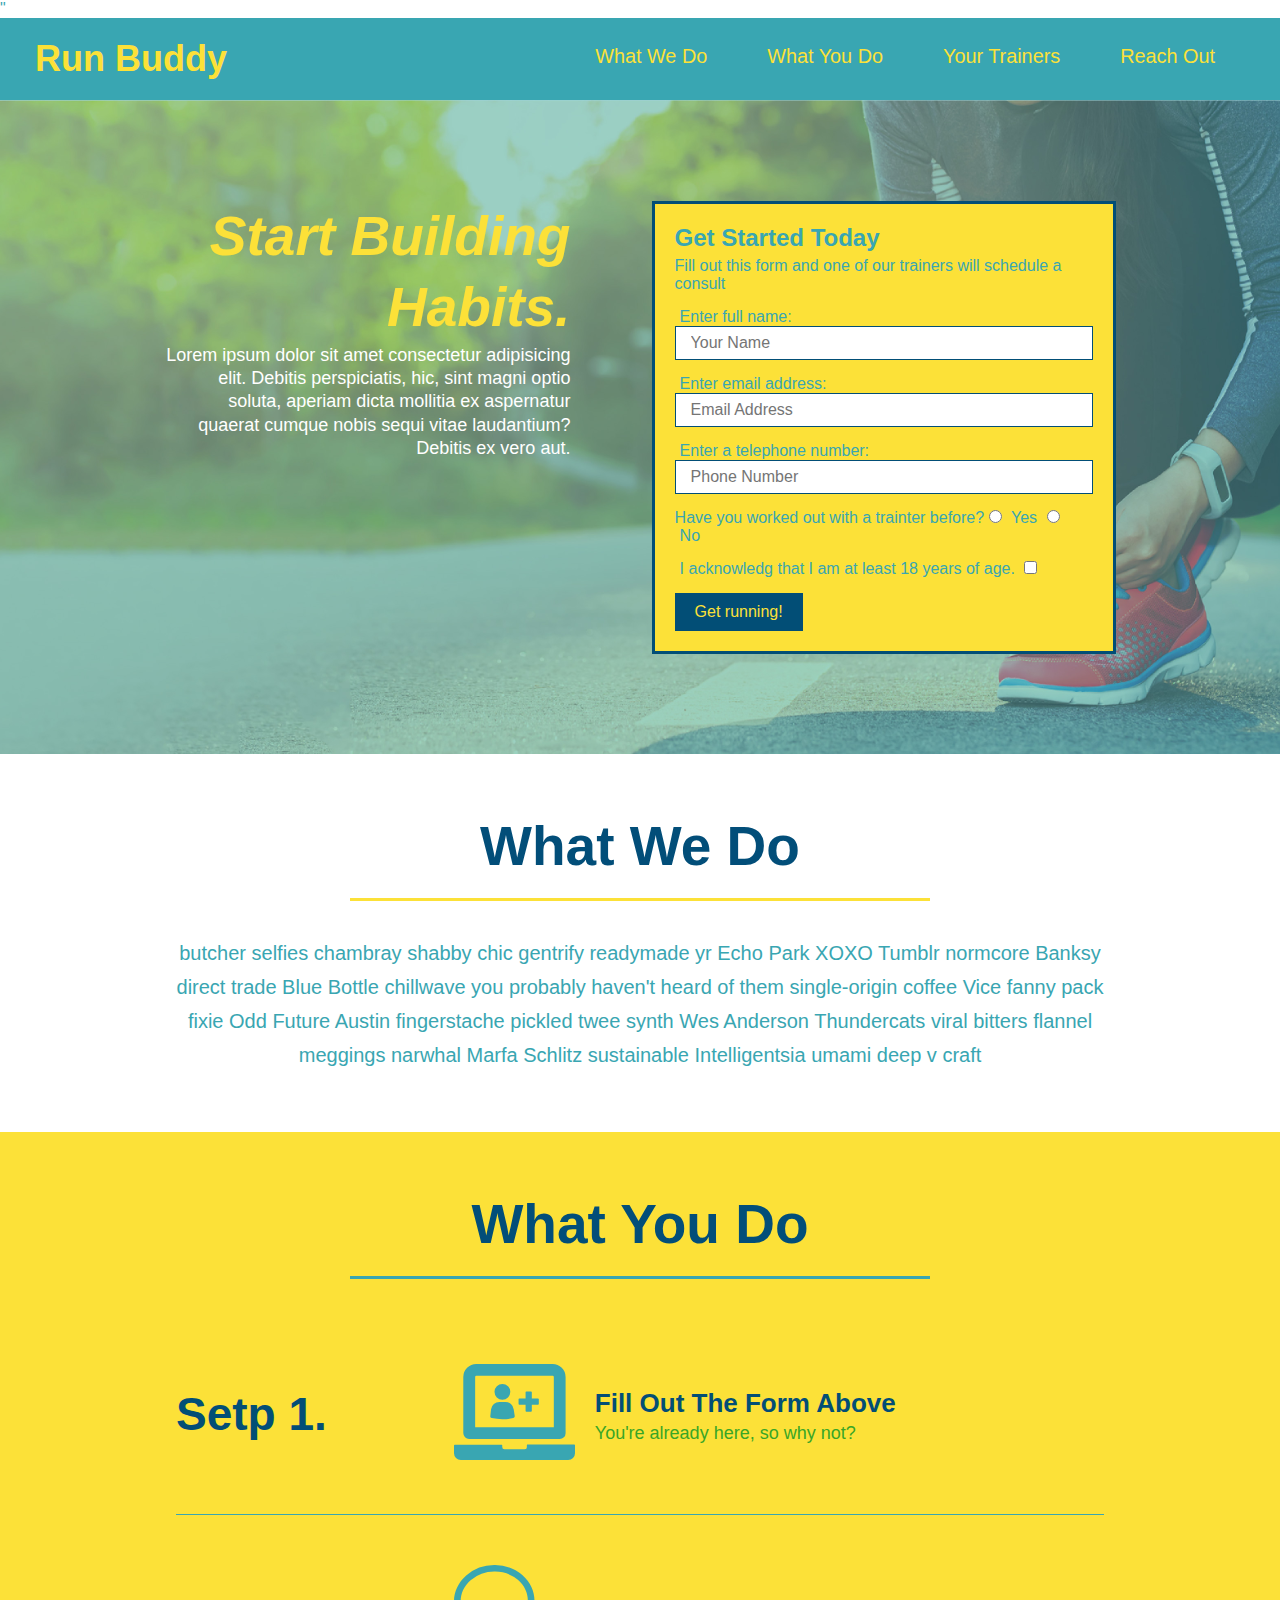
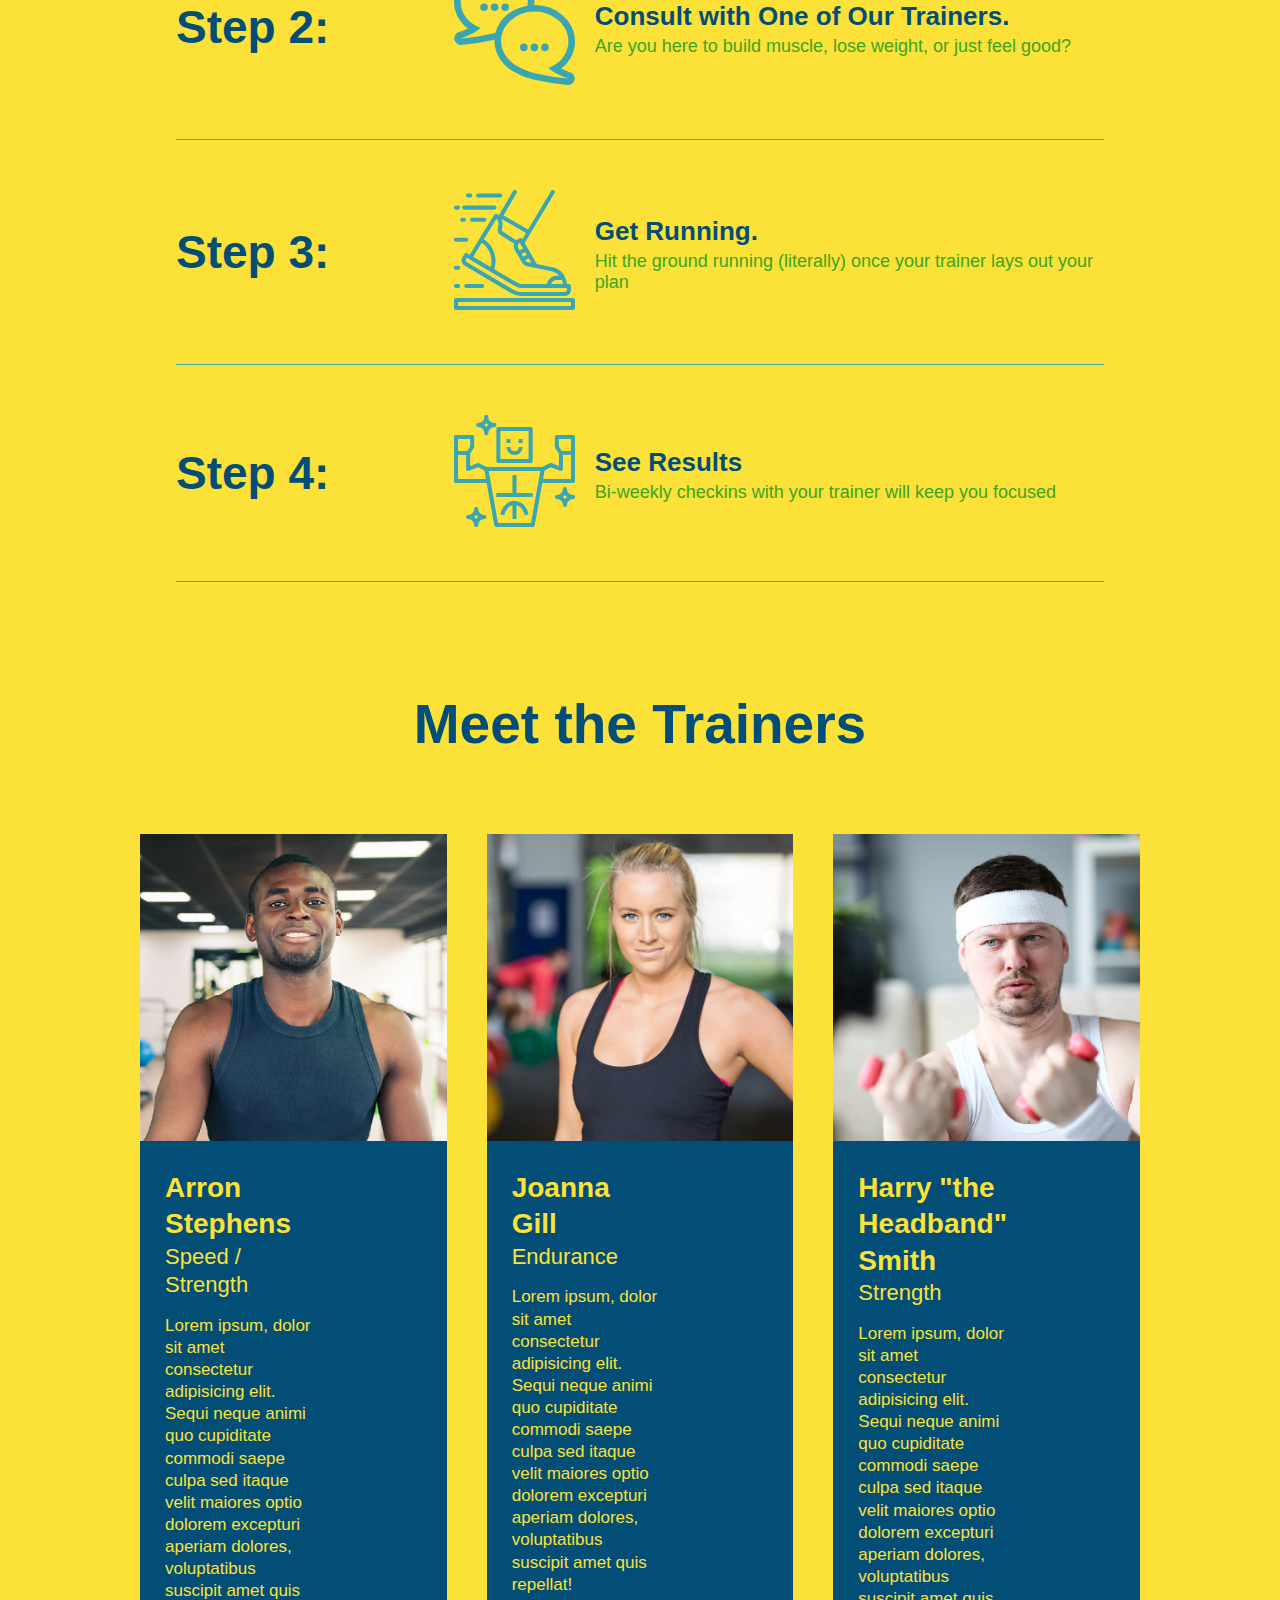
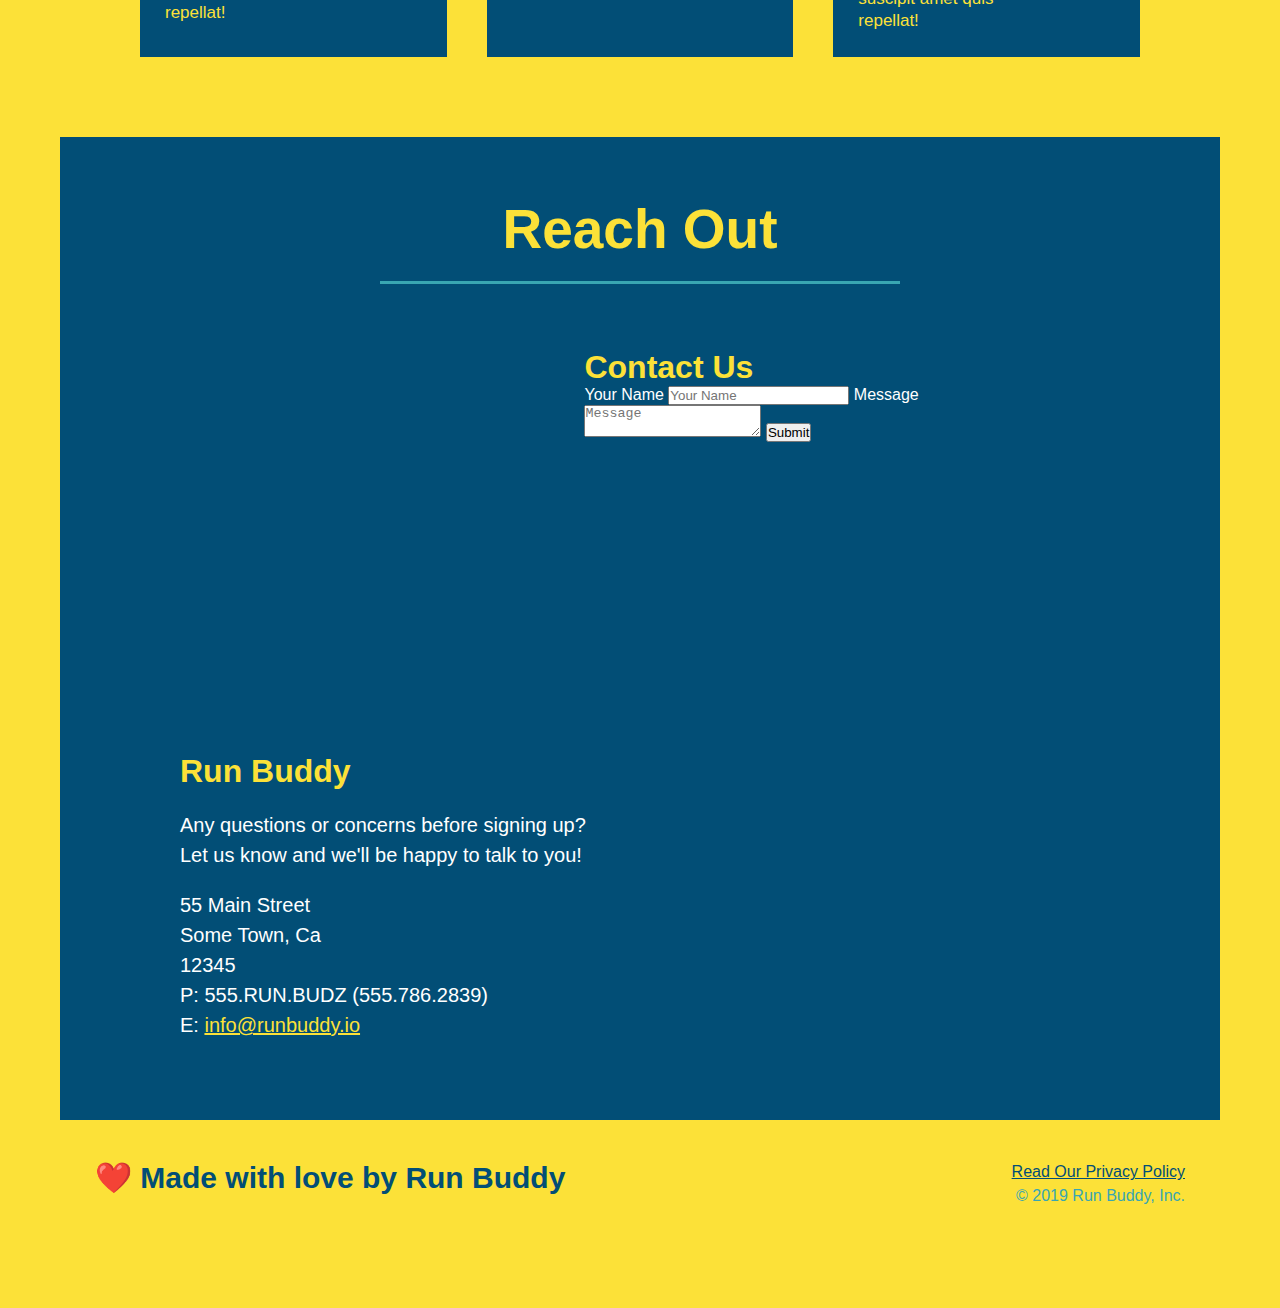
==== commit 1852f85e: "add flexbox to the trainers" ====
--- a/index.html
+++ b/index.html
@@ -140,39 +140,41 @@
 </div>
 
 <!--"meet the trainers" section-->
-<section id="your-trainers" class="trainers">
+<section id="your-trainers">
     <div class="flex-row">
     <h2 class="section-title primary-border">Meet the Trainers</h2>
     </div>
+    <div class="trainers">
     <article class="trainer">
         <img src="./assets/images/trainer-1.jpg" alt="Arron Stephens in his workout clothes, ready to pump iron" />
-        <div class="trainer-bio text-left">
-            <h3>Arron Stephens</h3>
-            <h4>Speed / Strength</h4>
+        <div class="trainer-bio">
+            <h3 class="trainer-name">Arron Stephens</h3>
+            <h4 class="trainer-role">Speed / Strength</h4>
             <p>Lorem ipsum, dolor sit amet consectetur adipisicing elit. Sequi neque animi quo cupiditate commodi saepe culpa sed
                 itaque velit maiores optio dolorem excepturi aperiam dolores, voluptatibus suscipit amet quis repellat!</p>
         </div>
     </article>
     <!--second trainer bio-->
     <article class="trainer">
-        <div class="trainer-bio text-right">
-            <h3>Joanna Gill</h3>
-            <h4>Endurance</h4>
+        <img src="./assets/images/trainer-2.jpg" alt="Joanna Gill cooling off after a workout"/>
+        <div class="trainer-bio">
+            <h3 class="trainer-name">Joanna Gill</h3>
+            <h4 class="trainer-role">Endurance</h4>
             <p>Lorem ipsum, dolor sit amet consectetur adipisicing elit. Sequi neque animi quo cupiditate commodi saepe culpa sed
                 itaque velit maiores optio dolorem excepturi aperiam dolores, voluptatibus suscipit amet quis repellat!</p>
         </div>
-        <img src="./assets/images/trainer-2.jpg" alt="Joanna Gill cooling off after a workout"/>
     </article>
 <!--third trainer bio-->
     <article class="trainer">
         <img src="./assets/images/trainer-3.jpg" alt="harry smith wearing a headband and lifting comically small pink weights" />
-        <div class="trainer-bio text-left">
-            <h3>Harry "the Headband" Smith</h3>
-            <h4>Strength</h4>
+        <div class="trainer-bio">
+            <h3 class="trainer-name">Harry "the Headband" Smith</h3>
+            <h4 class="trainer-role">Strength</h4>
             <p>Lorem ipsum, dolor sit amet consectetur adipisicing elit. Sequi neque animi quo cupiditate commodi saepe culpa sed
                 itaque velit maiores optio dolorem excepturi aperiam dolores, voluptatibus suscipit amet quis repellat!</p>
         </div>
     </article>
+    </div>
 </section>
 
 <!--"reach out" section-->
--- a/assets/css/style.css
+++ b/assets/css/style.css
@@ -191,22 +191,25 @@
     font-size: 18px;
 }
 .trainers {
+    width: 100%;
+    margin: 0 auto;
+    display: flex;
+    flex-wrap: wrap;
+    justify-content: space-around;
 }
 .trainer {
-    width: 900px;
-    margin: 0 auto 30px auto;
+    margin: 20px;
     background: #024e76;
     color: #fce138;
-    overflow: auto;
+    flex: 1;
 }
 .trainer img {
-    width: 35%;
-    float: left;
+    width: 100%;
 }
 .trainer-bio {
-    padding: 35px;
-    float: left;
-    width: 65%
+    padding: 25px;
+    width: 65%;
+    line-height: 1.3;
 }
 .text-left {
     text-align: left;
@@ -215,17 +218,15 @@
     text-align: right;
 }
 .trainer-bio h3 {
-    font-size: 32px;
-    margin-bottom: 8px;
+    font-size: 28px;
 }
 .trainer-bio h4 {
     font-weight: lighter;
-    font-size: 26px;
-    margin-bottom: 25px;
+    font-size: 22px;
+    margin-bottom: 15px;
 }
 .trainer-bio p {
     font-size: 17px;
-    line-height: 1.3;
 }
 /*reach out styles start*/
 .contact{
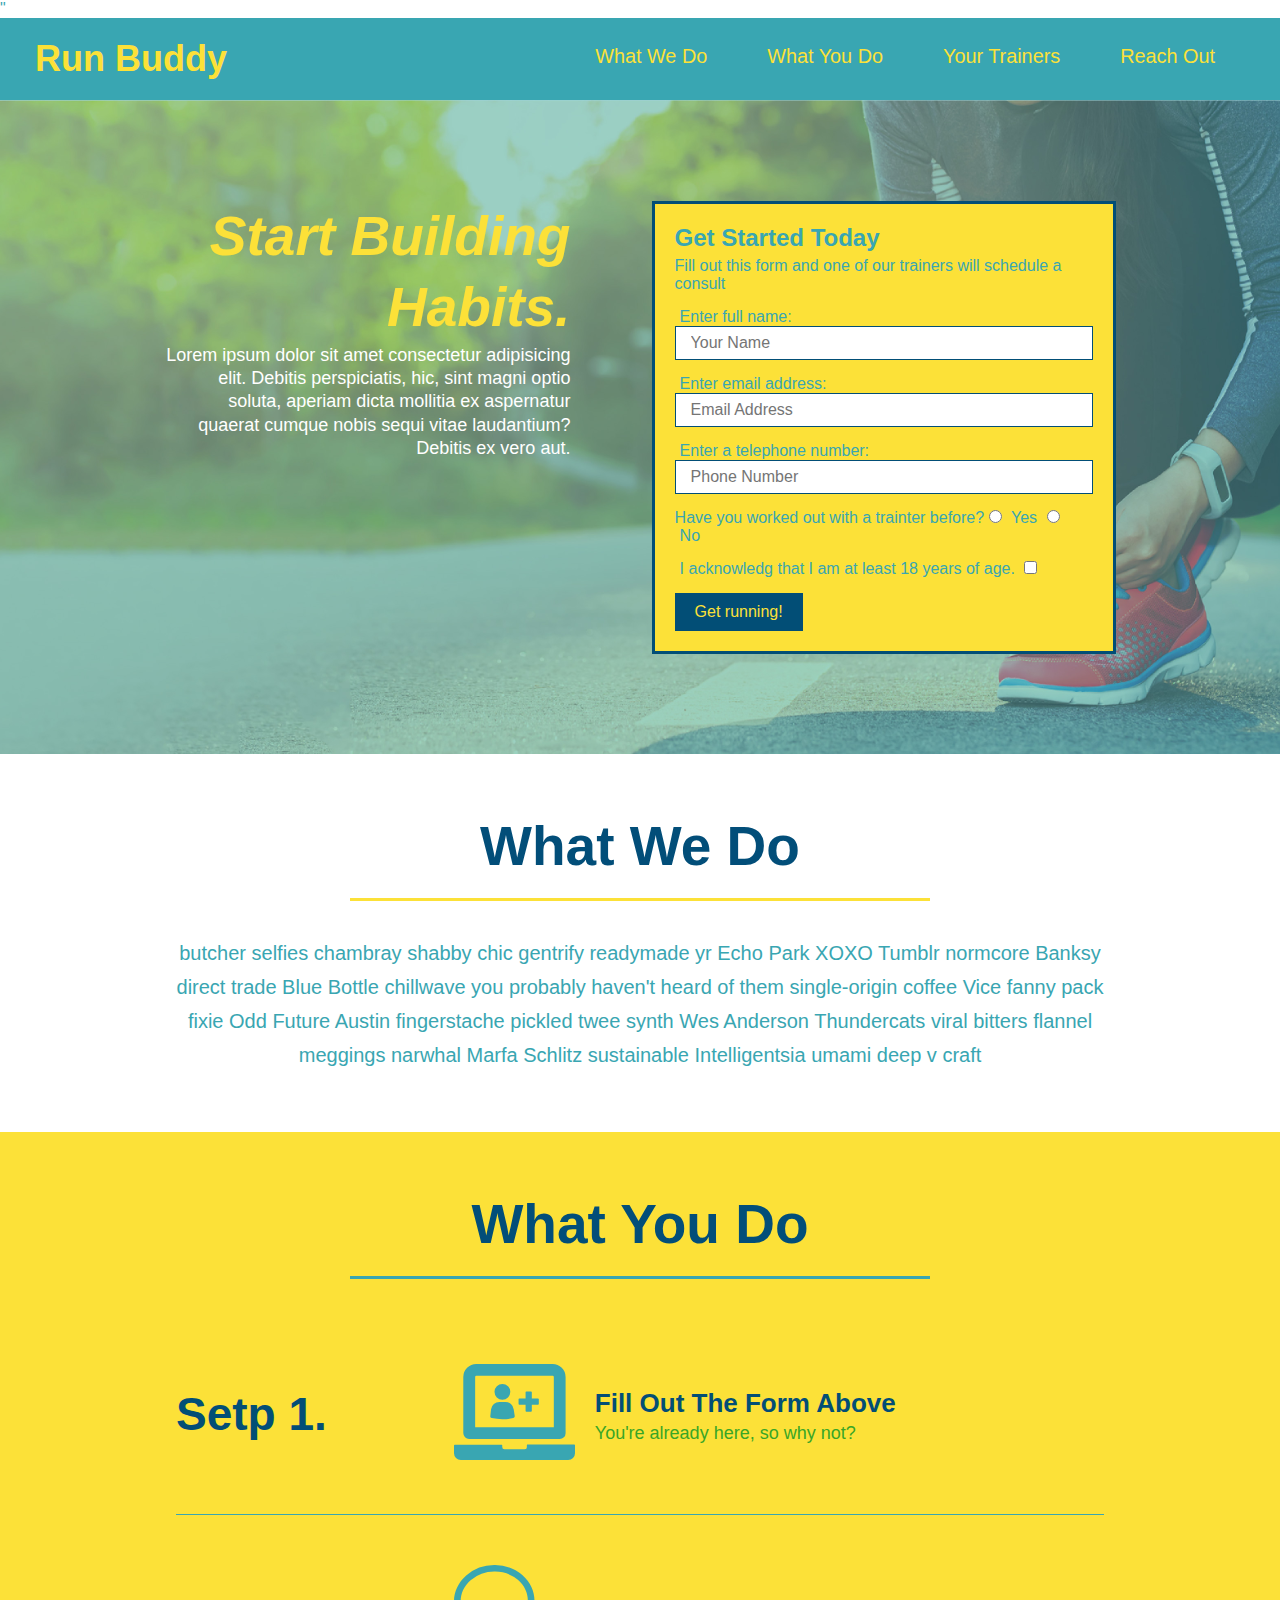
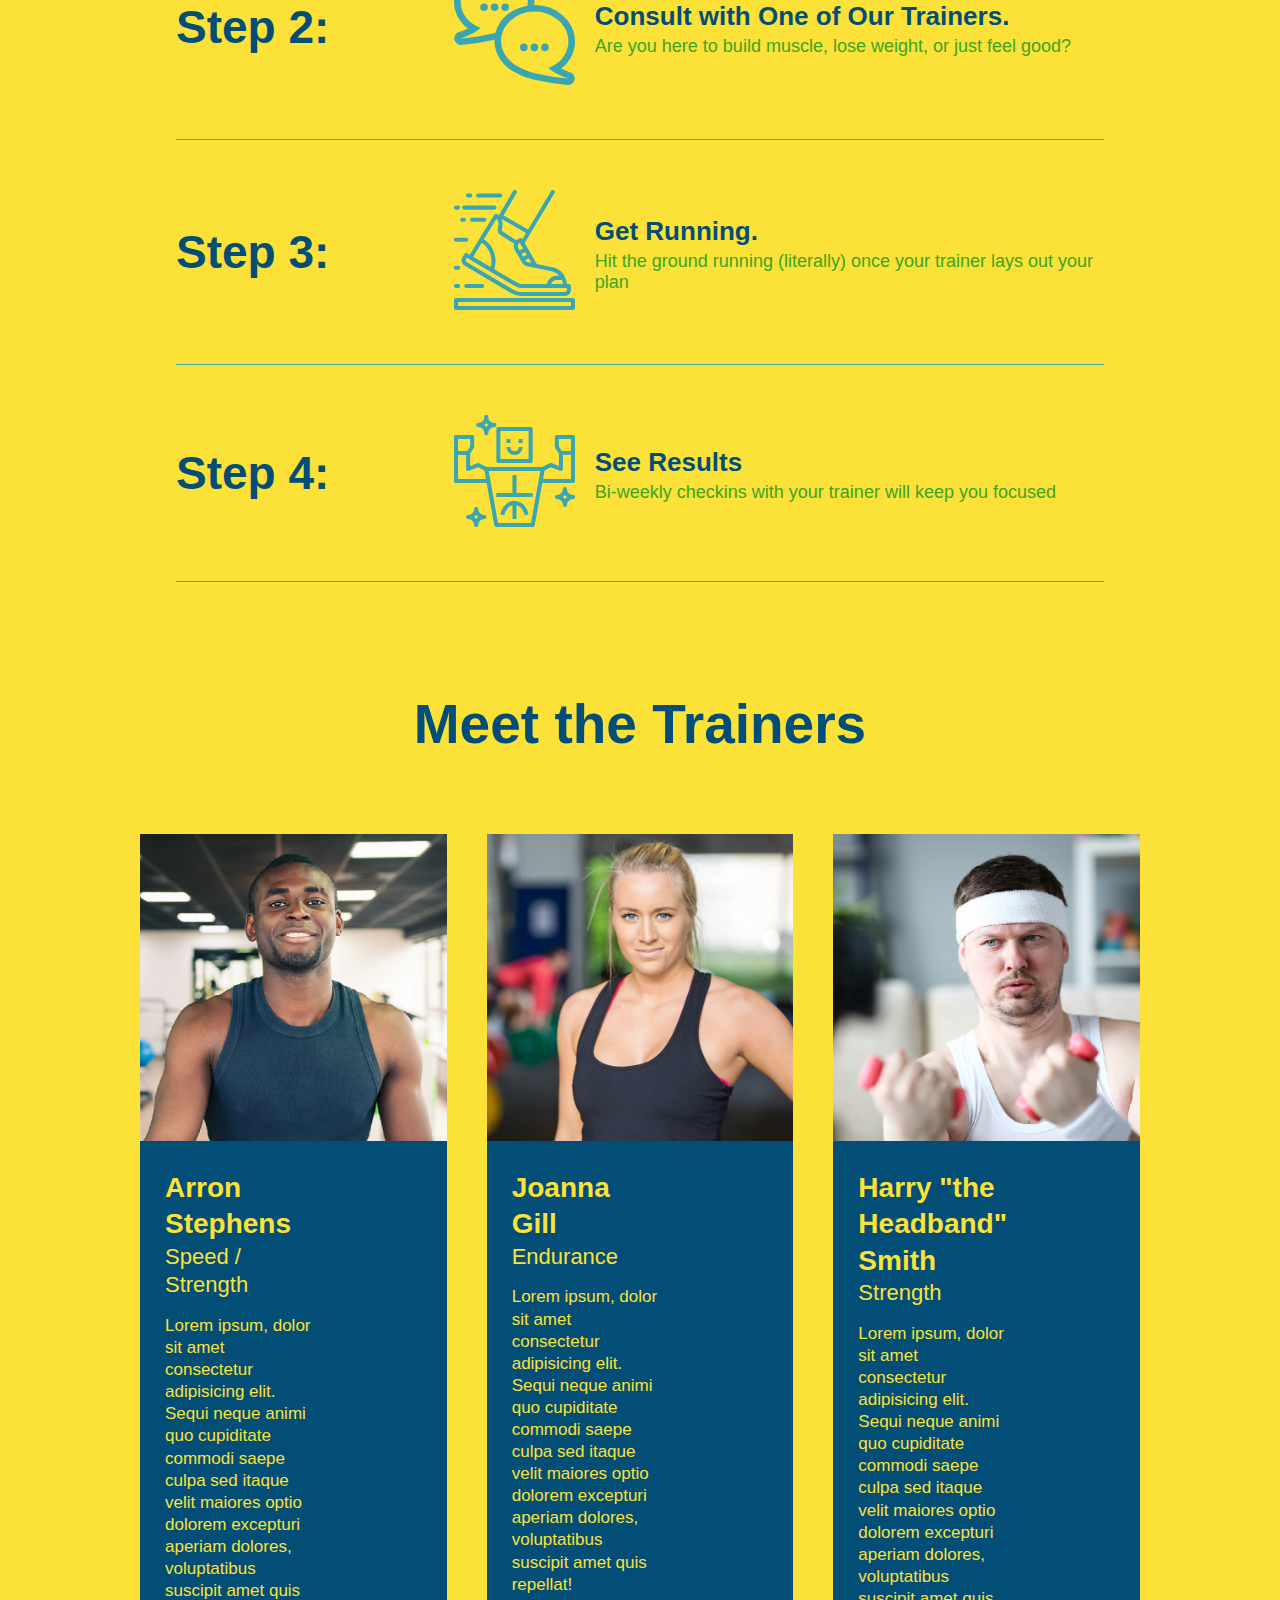
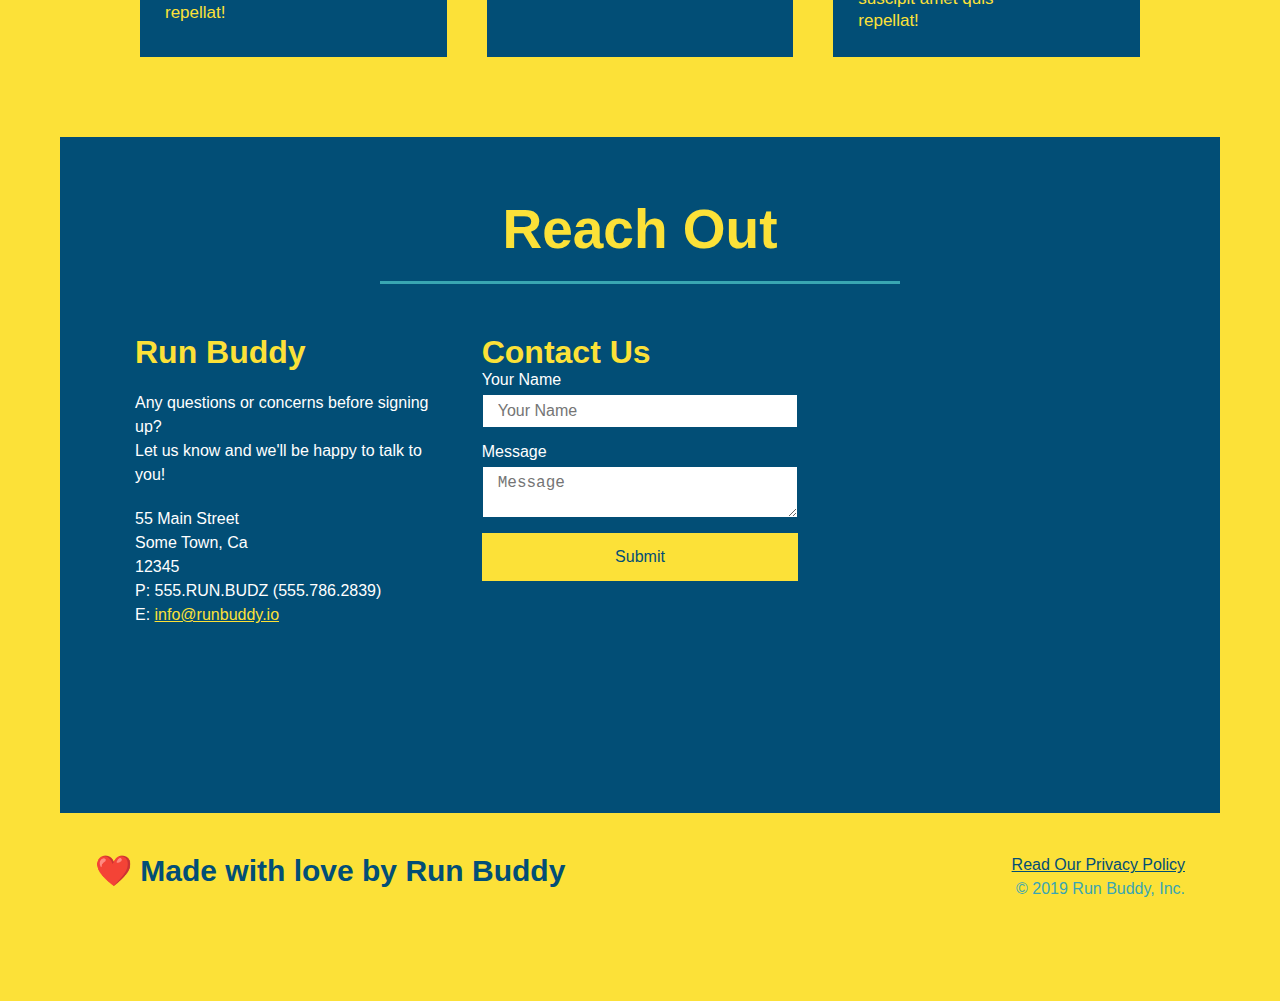
==== commit 15359a15: "add flexbox to reach out" ====
--- a/index.html
+++ b/index.html
@@ -183,10 +183,20 @@
     <h2 class="section-title secondary-border">Reach Out</h2>
     </div>
     <div class="contact-info">
-        <iframe src="https://www.google.com/maps/embed?pb=!1m18!1m12!1m3!1d3028.8619185840626!2d-112.0545530847359!3d40.61087007934311!2m3!1f0!2f0!3f0!3m2!1i1024!2i768!4f13.1!3m3!1m2!1s0x875291e394b3003f%3A0x917ca434c4e46efd!2s6785%20Callery%20Ln%2C%20West%20Jordan%2C%20UT%2084081!5e0!3m2!1sen!2sus!4v1611480077698!5m2!1sen!2sus" 
-        frameborder="0" 
-        style="border:0;" 
-        allowfullscreen></iframe>
+        <div>
+            <h3>Run Buddy</h3>
+            <p>Any questions or concerns before signing up?
+                <br />
+            Let us know and we'll be happy to talk to you!</p>
+            <address>
+            55 Main Street <br/>
+            Some Town, Ca<br/>
+            12345<br />
+            P: 555.RUN.BUDZ (555.786.2839)<br/>
+            E: <a href="mailto:info@runbuddy.io">info@runbuddy.io</a>
+            </address>
+        </div>
+
         <div class="contact-form">
             <h3>Contact Us</h3>
             <form>
@@ -197,18 +207,12 @@
                 <button type="submit">Submit</button>
             </form>
         </div>
+
         <div>
-            <h3>Run Buddy</h3>
-            <p>Any questions or concerns before signing up?
-                <br />
-                Let us know and we'll be happy to talk to you!</p>
-            <address>
-                55 Main Street <br/>
-                Some Town, Ca<br/>
-                12345<br />
-                P: 555.RUN.BUDZ (555.786.2839)<br/>
-                E: <a href="mailto:info@runbuddy.io">info@runbuddy.io</a>
-            </address>
+            <iframe src="https://www.google.com/maps/embed?pb=!1m18!1m12!1m3!1d3028.8619185840626!2d-112.0545530847359!3d40.61087007934311!2m3!1f0!2f0!3f0!3m2!1i1024!2i768!4f13.1!3m3!1m2!1s0x875291e394b3003f%3A0x917ca434c4e46efd!2s6785%20Callery%20Ln%2C%20West%20Jordan%2C%20UT%2084081!5e0!3m2!1sen!2sus!4v1611480077698!5m2!1sen!2sus" 
+            frameborder="0" 
+            style="border:0;" 
+            allowfullscreen></iframe>
         </div>
     </div>
 </section>
--- a/assets/css/style.css
+++ b/assets/css/style.css
@@ -236,15 +236,18 @@
     color:#fce138;
 }
 .contact-info iframe{
-    width: 400px;
     height: 400px;
 }
+.contact-info {
+    display: flex;
+    justify-content: space-between;
+    flex-wrap: wrap;
+}
+.contact-info > * {
+    flex: 1;
+    margin: 15px;
+}
 .contact-info div{
-   width: 410px;
-   display: inline-block;
-   vertical-align: top;
-   text-align: left;
-   margin: 30px 0 0 60px;
    color: white;
 }
 .contact-info h3{
@@ -254,10 +257,29 @@
 .contact-info p, .contact-info address{
     margin: 20px 0;
     line-height: 1.5;
-    font-size: 20px;
+    font-size: 16px;
     font-style: normal;
+}
+.contact-form input, .contact-form textarea {
+    border: 1px solid #024e76;
+    display: block;
+    padding: 7px 15px;
+    font-size: 16px;
+    color: #024e76;
+    width: 100%;
+    margin-bottom: 15px;
+    margin-top: 5px;
 }
 .contact-info a {
     color:#fce138;
 }
+.contact-form button {
+    width: 100%;
+    border: none;
+    background: #fce138;
+    color: #024e76;
+    text-align: center;
+    padding: 15px 0;
+    font-size: 16px;
+}
 /*reach out syles end*/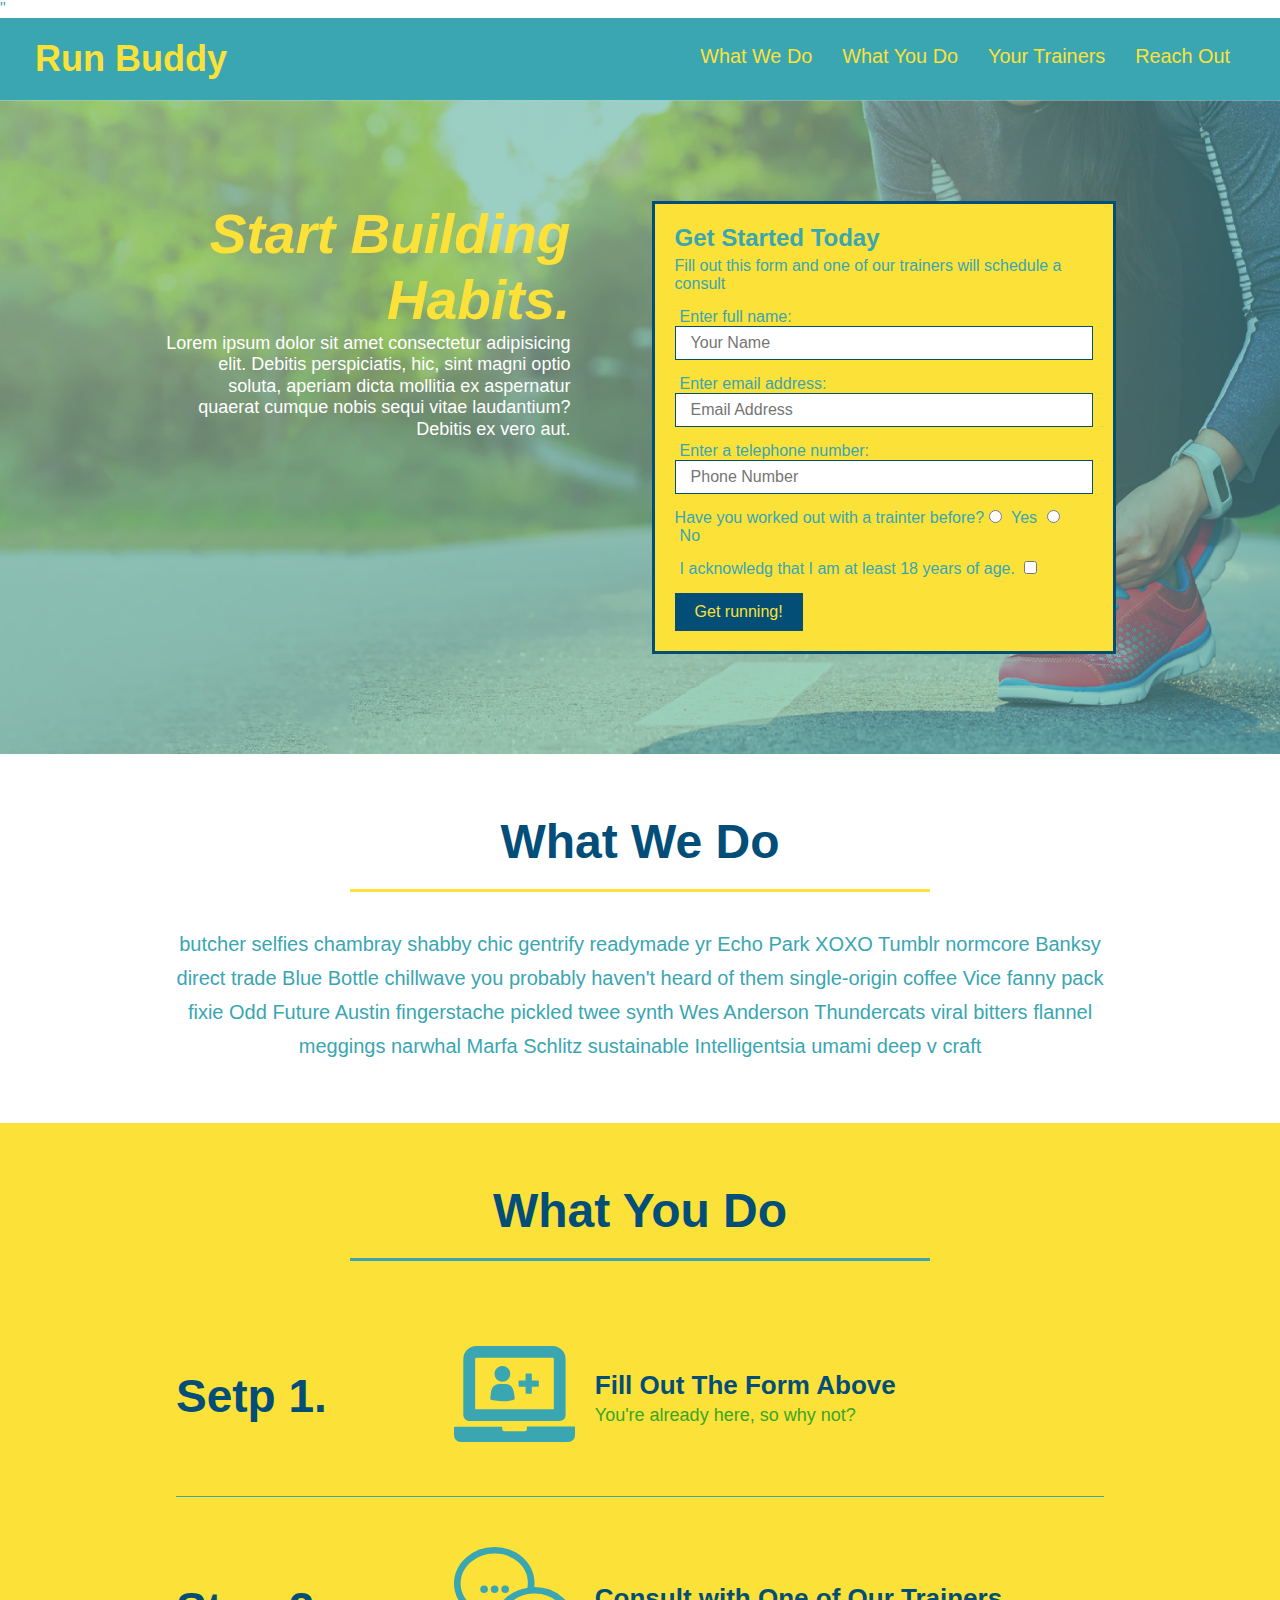
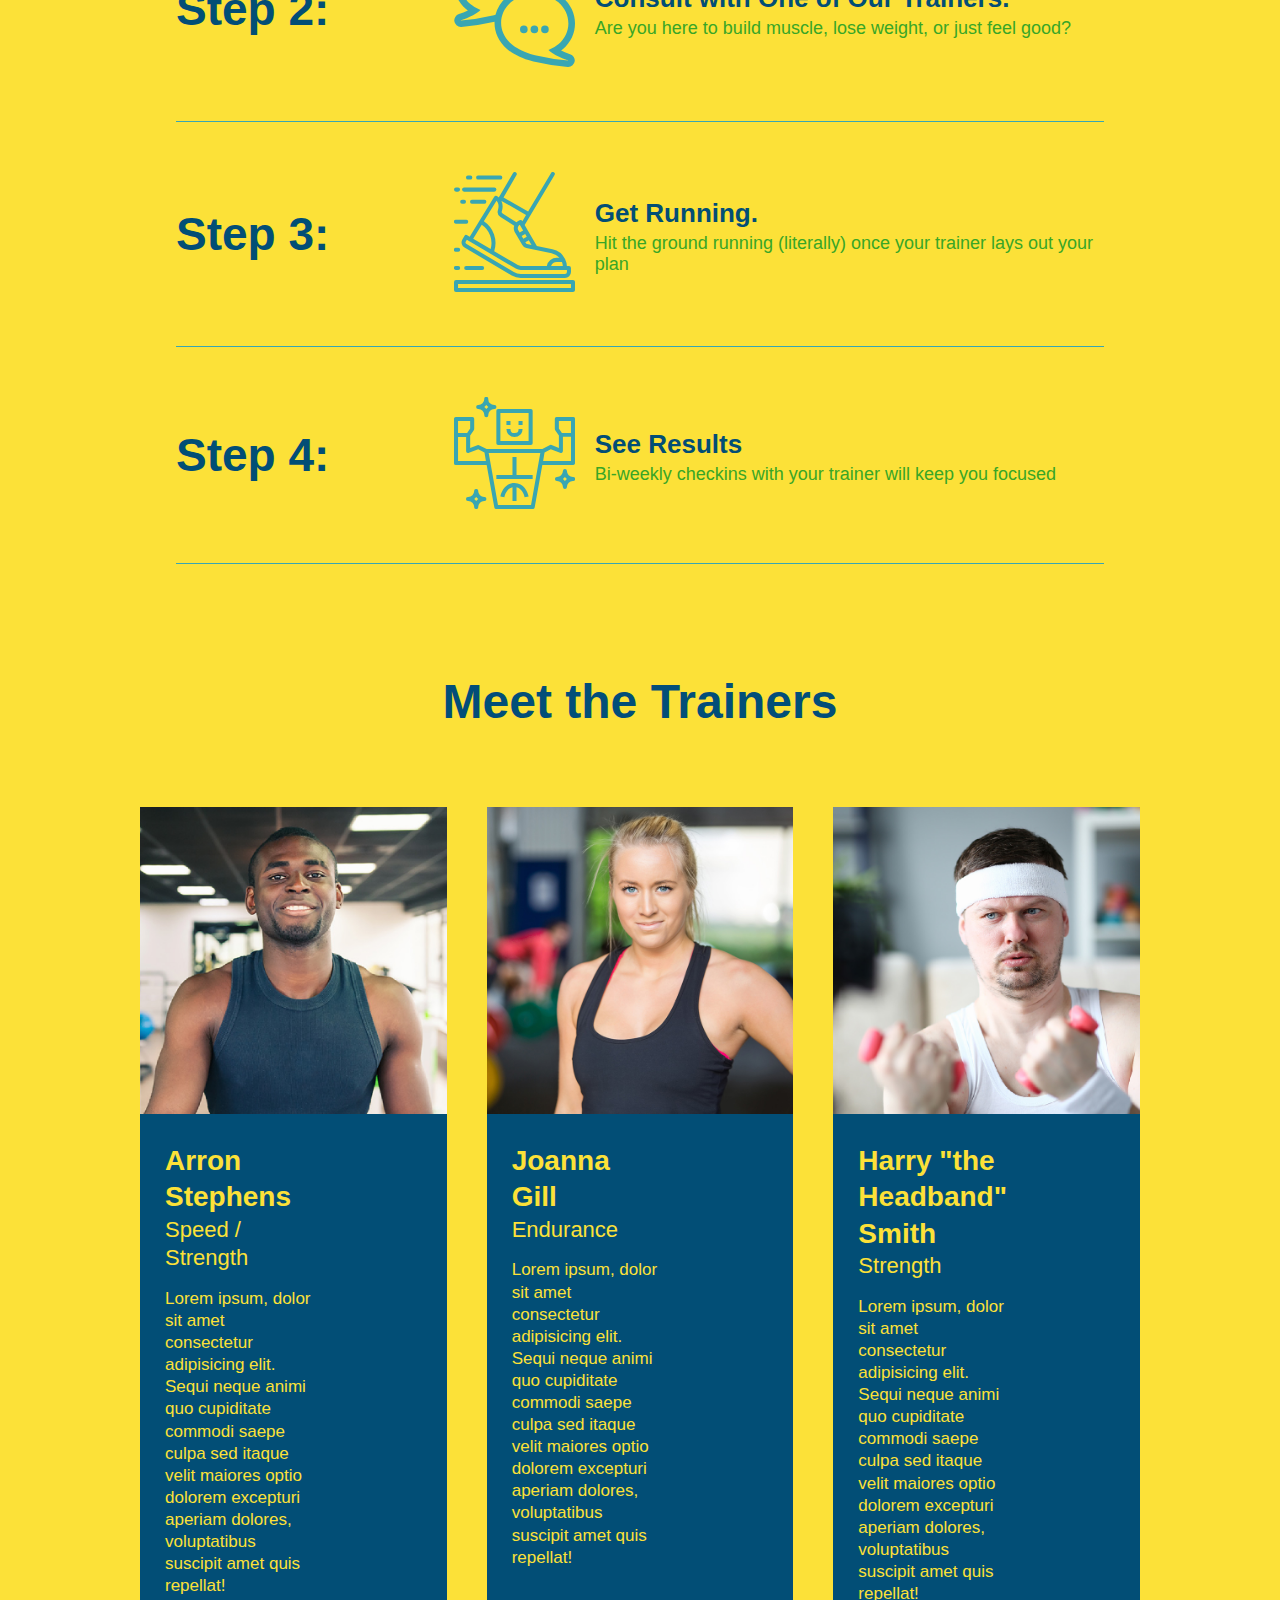
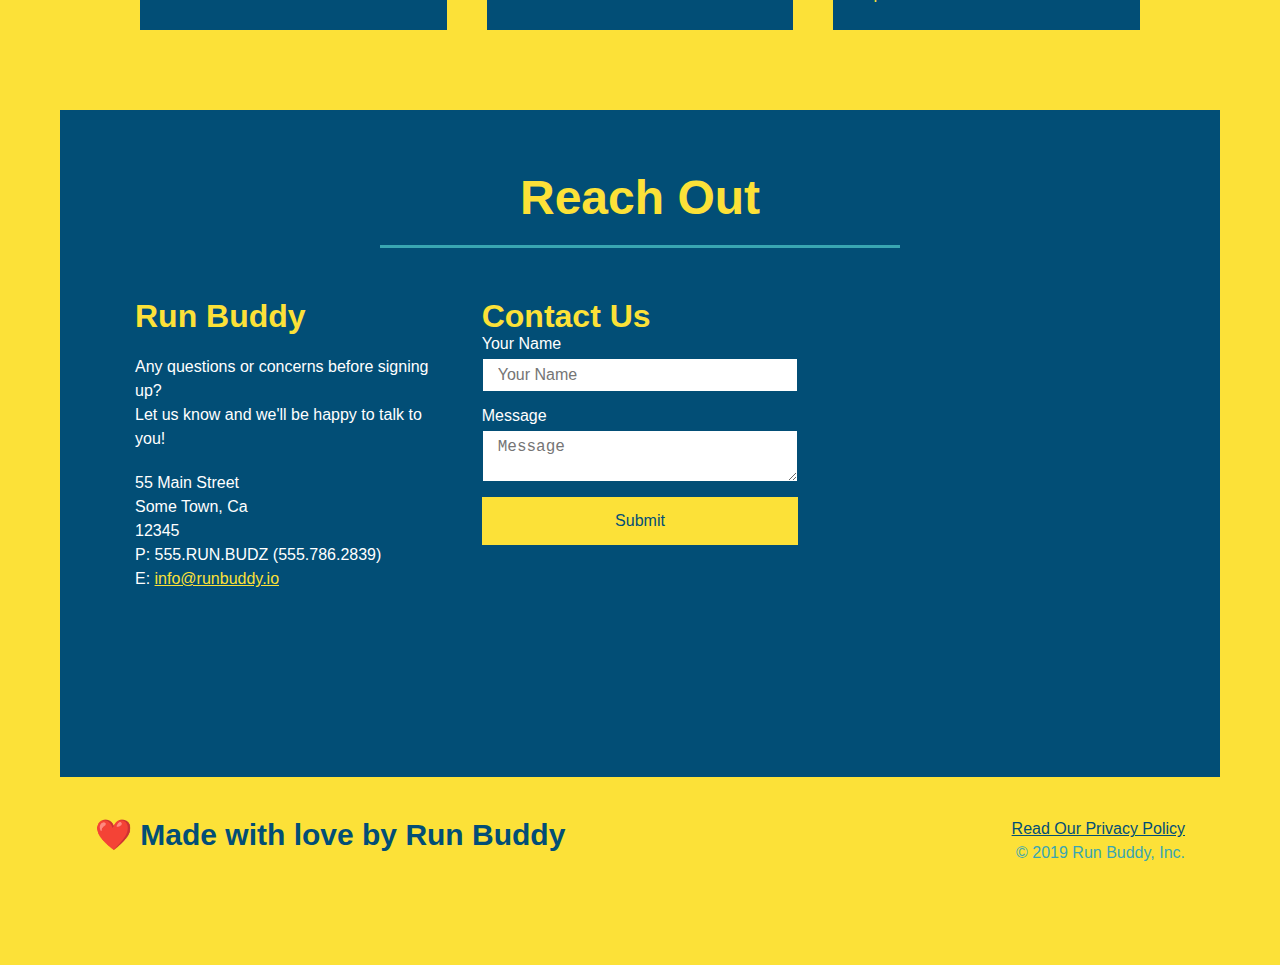
==== commit 46b03942: "media queries" ====
--- a/index.html
+++ b/index.html
@@ -3,6 +3,7 @@
 <head>
     <link rel="stylesheet" href="./assets/css/style.css"/>
     <meta charset="UTF-8"/>"
+    <meta name="viewport" content="width=device-width, initial-scale=1.0" />
     <title> Run Buddy</title>
 </head>
 <body>
--- a/assets/css/style.css
+++ b/assets/css/style.css
@@ -36,7 +36,7 @@
     list-style: none;
 }
 header nav ul li a {
-    margin: 0 30px;
+    padding: 10px 15px;
     font-weight: lighter;
     font-size: 1.55vw;
 }
@@ -71,6 +71,7 @@
     background-image: url("../images/hero-bg.jpg");
     background-size: cover;
     background-position: center;
+    align-items: flex-start;
 }
 .hero-cta {
     width: 35%;
@@ -78,7 +79,7 @@
     margin: 3.5%;
     color: #fff;
     font-size: 18px;
-    line-height: 1.3;
+    line-height: 1.2;
 }
 .hero-cta h2 {
     font-style: italic;
@@ -140,7 +141,7 @@
     text-align: center;
     margin: 0 auto 35px auto;
     width: 50%;
-    font-size: 55px;
+    font-size: 48px;
     color: #024e79;
     border-bottom: 3px solid;
 }
@@ -282,4 +283,16 @@
     padding: 15px 0;
     font-size: 16px;
 }
-/*reach out syles end*/+/*reach out syles end*/
+
+/* media query for smaller desktop screens and smaller*/
+@media screen and (max-width: 980px) {
+}
+
+/*media query for tablets and smaller */
+@media screen and (max-width: 768px) {
+}
+
+/*media query for mobile phones and smaller */
+@media screen and (max-width: 575px) {
+}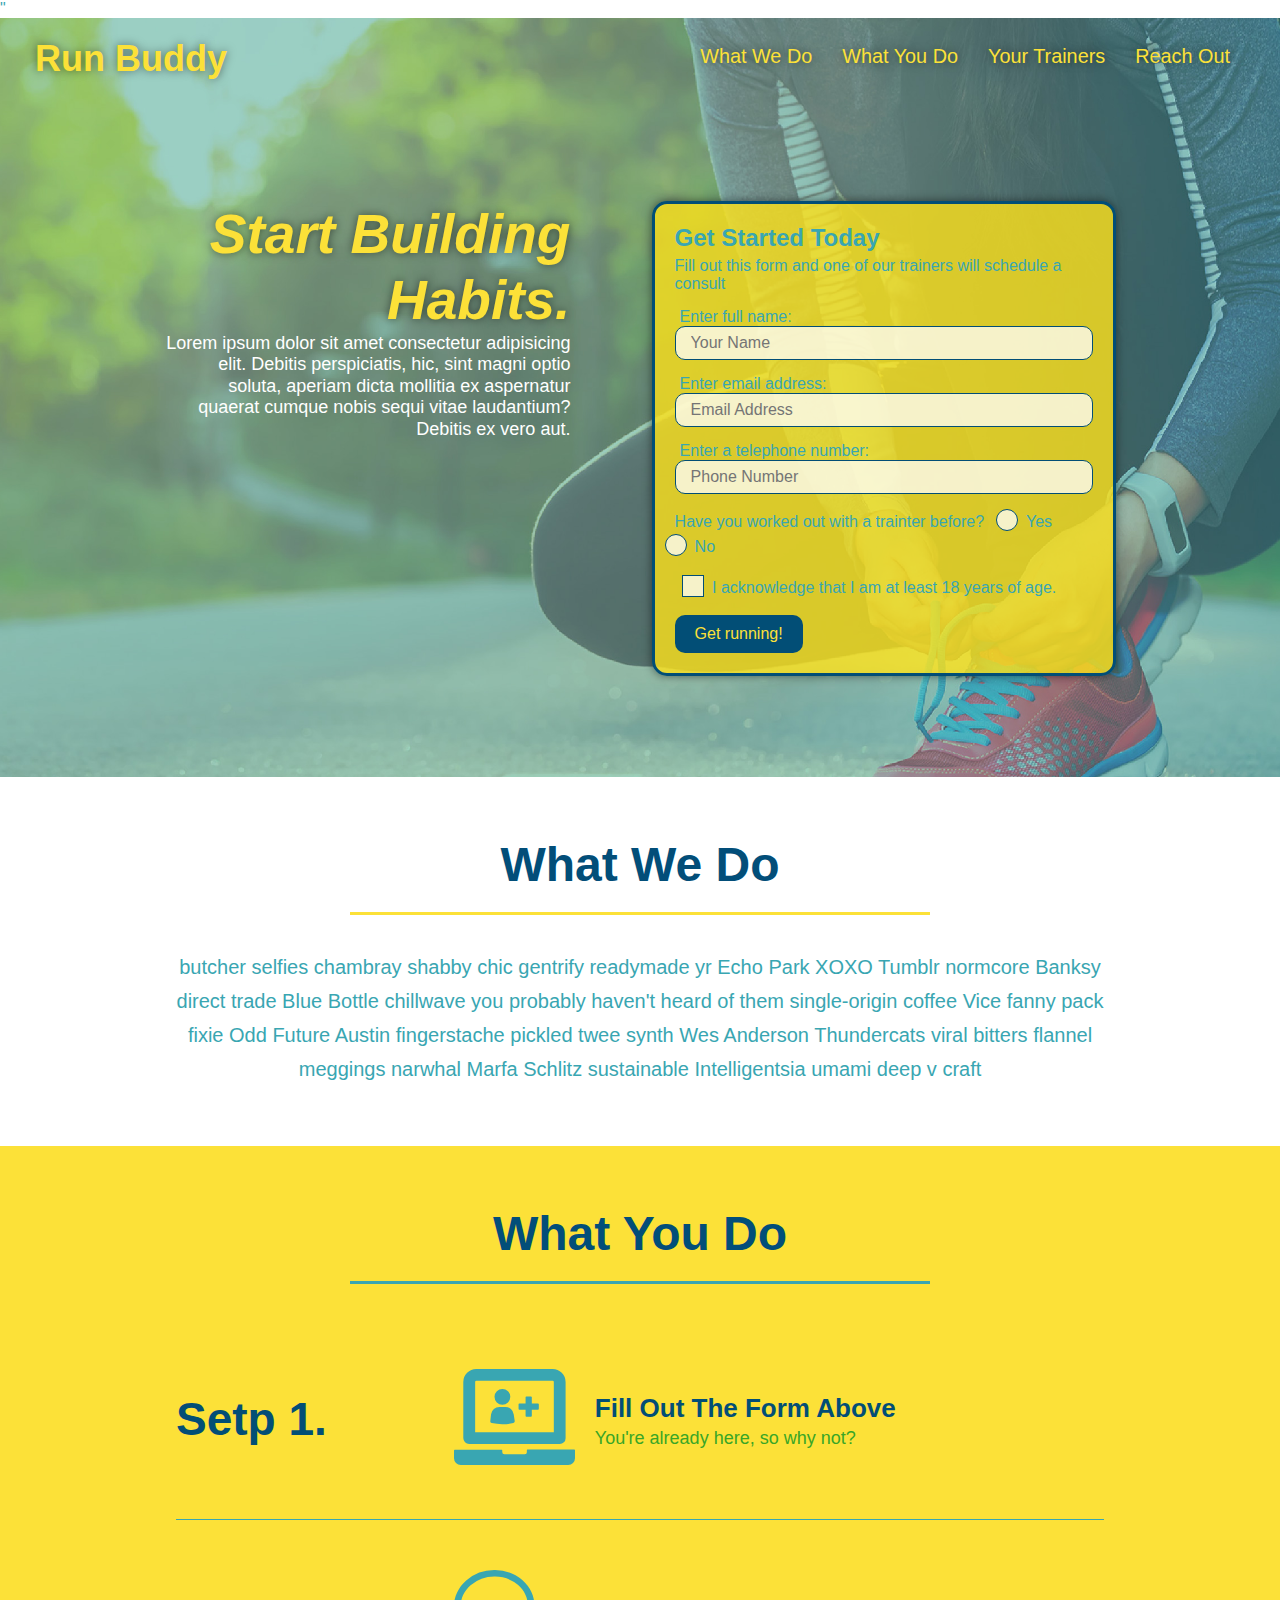
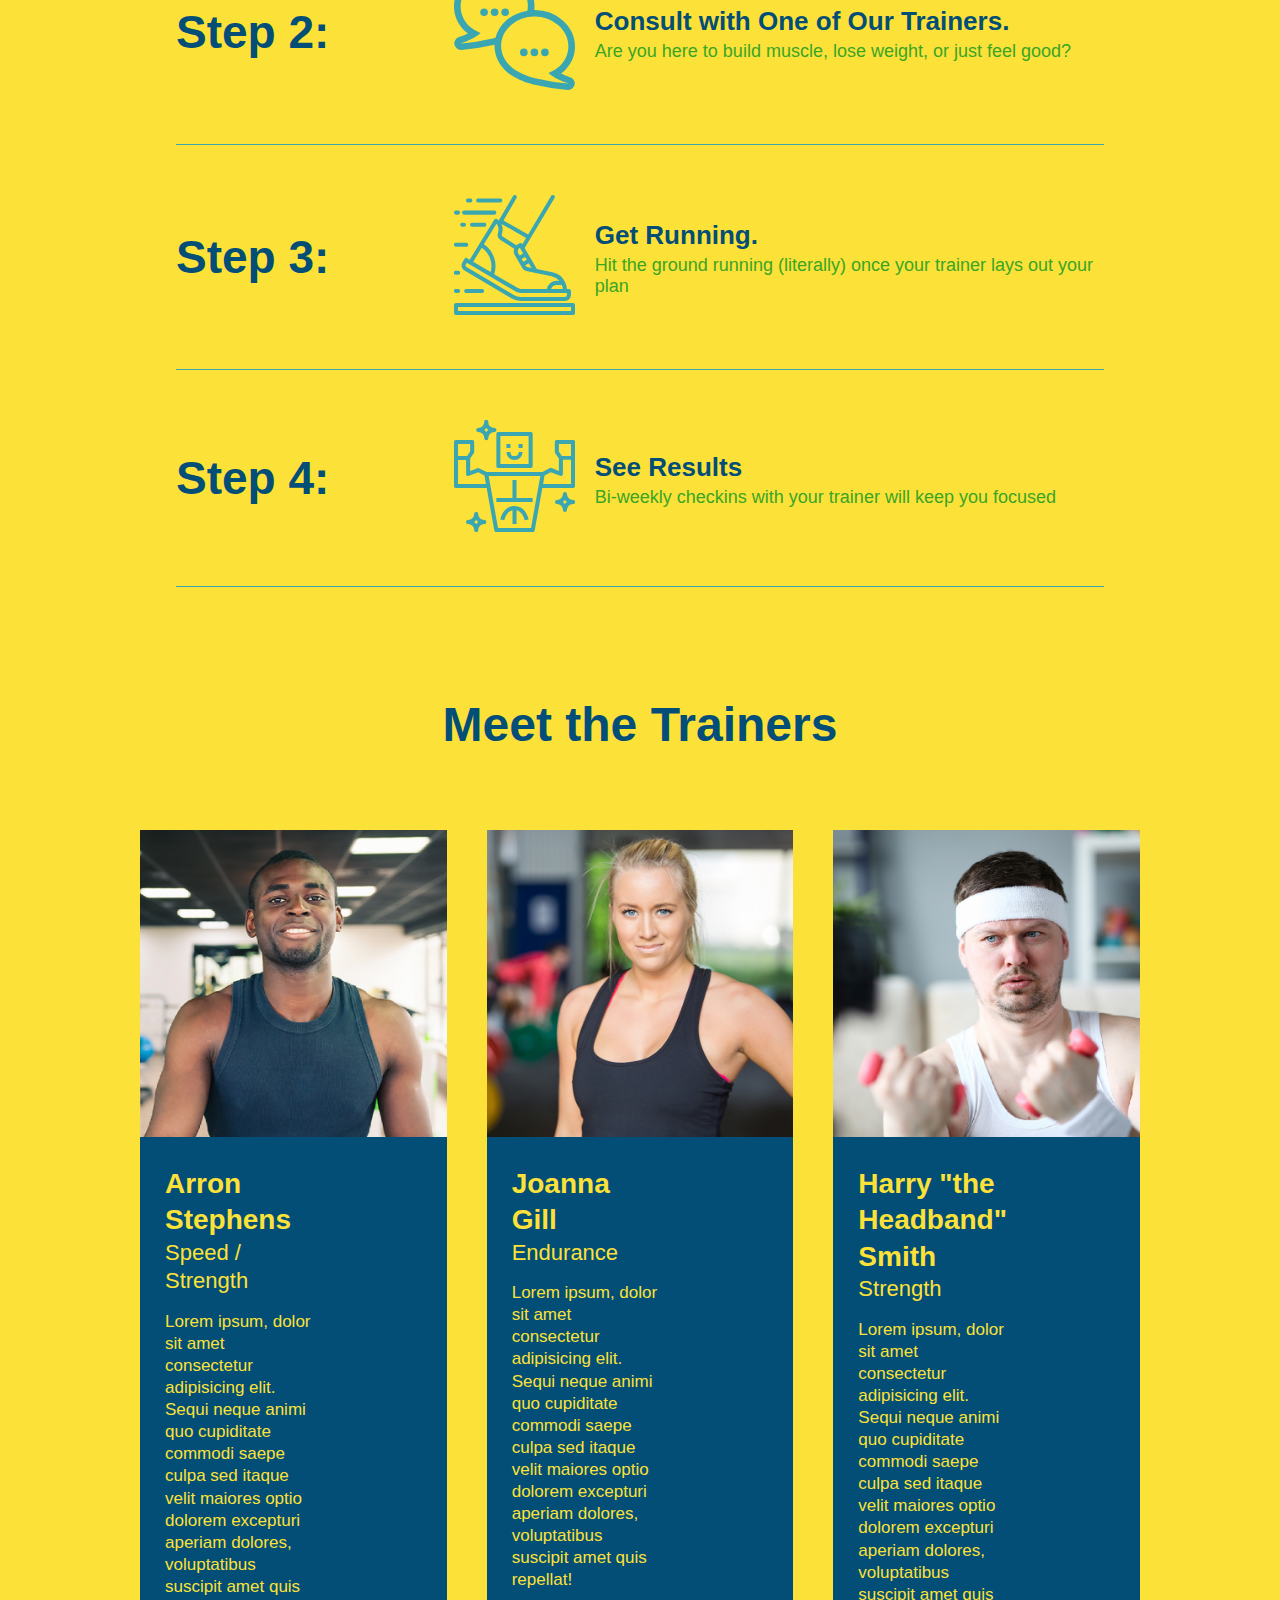
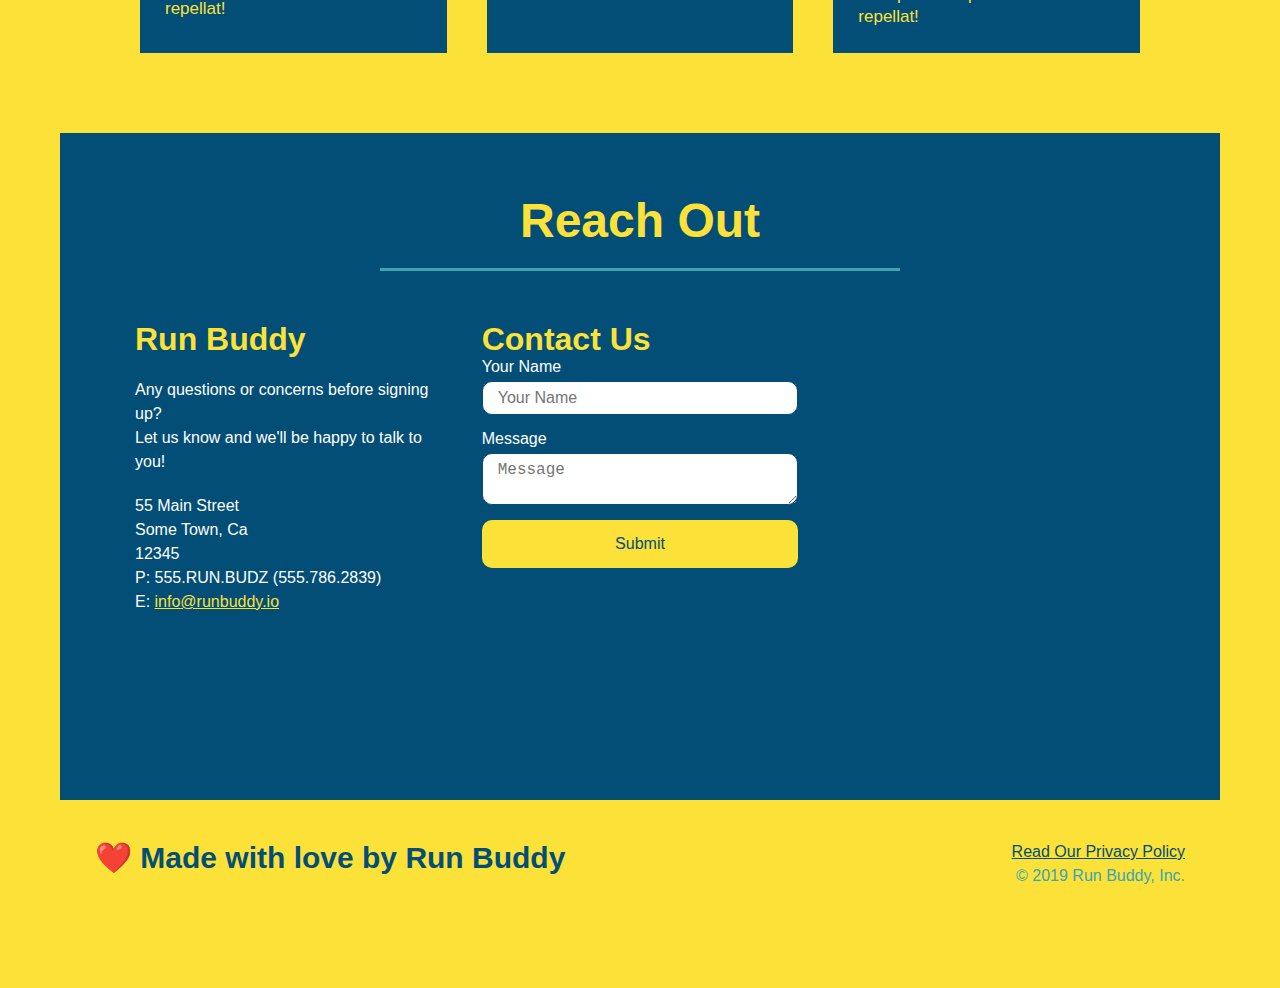
==== commit 30696589: "restructure radio buttons and checkbox" ====
--- a/index.html
+++ b/index.html
@@ -53,15 +53,20 @@
             <input type="tel" placeholder="Phone Number" name="phone" id="phone" class="form-input">
             <p>
                 Have you worked out with a trainter before?
-                <input type="radio" name="trainer-confirm" id="trainer-yes"/>
-                <label for="trainer-yes">Yes</label>
-                <input type="radio" name="trainer-confirm" id="trainer-no"/>
-                <label for="trainer-no">No</label>
+                <span class="radio-wrapper">
+                    <input type="radio" name="trainer-confirm" id="trainer-yes" />
+                    <label for="trainer-yes">Yes</label>
+                </span>
+                <span class="radio-wrapper">
+                    <input type="radio" name="trainer-confirm" id="trainer-no" />
+                    <label for="trainer-no">No</label>
+                </span>
             </p>
             <p>
-                <label for="checkbox">I acknowledg that I am at least 18 years of age. 
-                </label>
-                <input type="checkbox" name="age-confirm" id="checkbox"/>
+                <span class="checkbox-wrapper">
+                    <input type="checkbox" name="age-confirm" id="checkbox" />
+                    <label for="checkbox">I acknowledge that I am at least 18 years of age.</label>
+                </span>
             </p>
             <button type="submit">
                 Get running!
--- a/assets/css/style.css
+++ b/assets/css/style.css
@@ -14,12 +14,22 @@
     display: flex;
     justify-content: space-between;
     flex-wrap: wrap;
+    position: -webkit-sticky;
+    position: sticky;
+    top: 0;
+    background-image: url("../images/hero-bg.jpg");
+    background-size: cover;
+    background-position: center;
+    background-attachment: fixed;
+    background-position: 80%;
+    z-index: 9999;
 }
 header h1 {
     font-weight: bold;
     font-size: 36px;
     color: #fce138;
     margin: 0;
+    text-shadow: 0 0 10px rgba(0, 0, 0, 0.5);
 }
 header a {
     text-decoration: none;
@@ -39,6 +49,13 @@
     padding: 10px 15px;
     font-weight: lighter;
     font-size: 1.55vw;
+    text-shadow: 0 0 10px rgba(0, 0, 0, 0.5);
+}
+header nav ul li a:hover {
+    background: #fce138;
+    color: #024e76;
+    border-radius: 15px;
+    text-shadow: none;
 }
 footer {
     display: flex;
@@ -72,6 +89,8 @@
     background-size: cover;
     background-position: center;
     align-items: flex-start;
+    background-attachment: fixed;
+    background-position: 80%;
 }
 .hero-cta {
     width: 35%;
@@ -85,15 +104,19 @@
     font-style: italic;
     font-size: 55px;
     color: #fce138;
+    text-shadow: 0 0 10px rgba(0, 0, 0, 0.5);
 }
 /* hero style end */
 .hero-form {
     border: 3px solid #024e76;
-    background-color: #fce138;
+    background-color: rgba(252, 225, 26, 0.8);
     padding: 20px;
     width: 40%;
     margin: 3.5%;
-}
+    box-shadow: 0 0 10px rgba(0, 0, 0, 0.5);
+    border-radius: 15px;
+}
+
 .hero-form h3 {
     font-size: 24px;
     margin: 0;
@@ -109,6 +132,12 @@
     color: #024e76;
     width: 100%;
     margin-bottom: 15px;
+    border-radius: 10px;
+    background-color: rgba(255,255,255,0.75);
+}
+.form-input:focus, .contact-form textarea:focus {
+    background-color: rgba(255,255,255,1);
+    outline: none;
 }
 .hero-form label {
     margin: 0 5px;
@@ -119,6 +148,60 @@
     border: none;
     padding: 10px 20px;
     font-size: 16px;
+    border-radius: 10px;
+}
+.hero-form button:hover {
+    background-color: #39a6b2;
+}
+.checkbox-wrapper input, .radio-wrapper input {
+    opacity: 0;
+}
+.checkbox-wrapper label, .radio-wrapper label {
+    position: relative;
+    left: 10px;
+    margin: 10px;
+    line-height: 1.6;
+}
+.checkbox-wrapper label::before, .radio-wrapper label::before {
+    content: "";
+    height: 20px;
+    width: 20px;
+    background: rgba(255,255,255,0.75);
+    border: 1px solid #024e76;
+    position: absolute;
+    top: -4px;
+    left: -30px;
+}
+.radio-wrapper label::before {
+    border-radius: 50%;
+}
+.radio-wrapper label::after {
+    content: "";
+    height: 20px;
+    width: 20px;
+    background: #024e76;
+    border-radius: 50%;
+    position: absolute;
+    left: -29px;
+    top: -3px;
+    background-image: radial-gradient(circle, #39a6b2, #024e76);
+}
+.checkbox-wrapper label::after {
+    content: "";
+    height: 6px;
+    width: 14px;
+    border-left: 2px solid #024e76;
+    border-bottom: 2px solid #024e76;
+    position: absolute;
+    left: -26px;
+    top: 1px;
+    transform: rotate(-58deg);
+}
+.checkbox-wrapper input + label::after, .radio-wrapper input + label::after {
+    content: none;
+}
+.checkbox-wrapper input:checked + label::after, .radio-wrapper input:checked + label::after  {
+    content: "";
 }
 /* hero styles end*/
 .flex-row {
@@ -155,11 +238,14 @@
     margin: 50px auto;
     padding-bottom: 50px;
     width: 80%;
-    border-bottom: 1px solid #39a6b2;
     display: flex;
     flex-wrap: wrap;
     align-items: center;
     justify-content: space-between;
+    border-bottom: 1px solid #39a6b2;
+}
+.step:last-child {
+    border-bottom: none;
 }
 .step h3 {
     color: #024e76;
@@ -270,6 +356,7 @@
     width: 100%;
     margin-bottom: 15px;
     margin-top: 5px;
+    border-radius: 10px;
 }
 .contact-info a {
     color:#fce138;
@@ -282,17 +369,119 @@
     text-align: center;
     padding: 15px 0;
     font-size: 16px;
+    border-radius: 10px;
+}
+.contact-form button:hover {
+    color: #fce138;
+    background: #39a6b2;
 }
 /*reach out syles end*/
 
 /* media query for smaller desktop screens and smaller*/
 @media screen and (max-width: 980px) {
+    header {
+        padding-bottom: 0;
+        justify-content: center;
+        position: relative;
+    }
+
+    header h1 {
+        width: 100%;
+        text-align: center;
+    }
+
+    header nav ul {
+        margin-top: 20px;
+        width: 100%;
+        justify-content: center;
+    }
+
+    header nav ul a {
+        font-size: 20px;
+    }
+
+    footer h2, footer div {
+        text-align: center;
+        width: 100%;
+    }
+
+    .hero-cta, .hero-form {
+        width: 100%;
+    }
+
+    .hero-cta {
+        text-align: center;
+    }
+
+    .section-title {
+        width: 80%;
+    }
+
+    .trainer {
+        flex: 0 70%;
+    }
+
+    .contact-info iframe {
+        flex: 1 100%;
+    }
 }
 
 /*media query for tablets and smaller */
 @media screen and (max-width: 768px) {
+    section {
+        padding: 30px 15px;
+    }
+
+    .step h3 {
+        flex: 1 100%;
+        text-align: center;
+    }
+
+    .step-info {
+        flex: 2 100%;
+        text-align: center;
+        justify-content: center;
+    }
+
+    .step-img {
+        flex: 0 32%;
+        margin-right: 0;
+        margin-top: 15px;
+        margin-bottom: 15px;
+    }
+
+    .step-text {
+        flex: 100%;
+    }
 }
 
 /*media query for mobile phones and smaller */
 @media screen and (max-width: 575px) {
+    .hero-form button {
+        width: 100%;
+    }
+
+    .section-title {
+        width: 95%;
+    }
+
+    .intro p {
+        width: 100%
+    }
+
+    .trainer {
+        flex: 0 100%;
+    }
+
+    .contact-info {
+        text-align: center;
+    }
+
+    .contact-info >*{
+        flex: 0 100%;
+    }
+
+    .contact-form {
+        order: 3;
+    }
 }